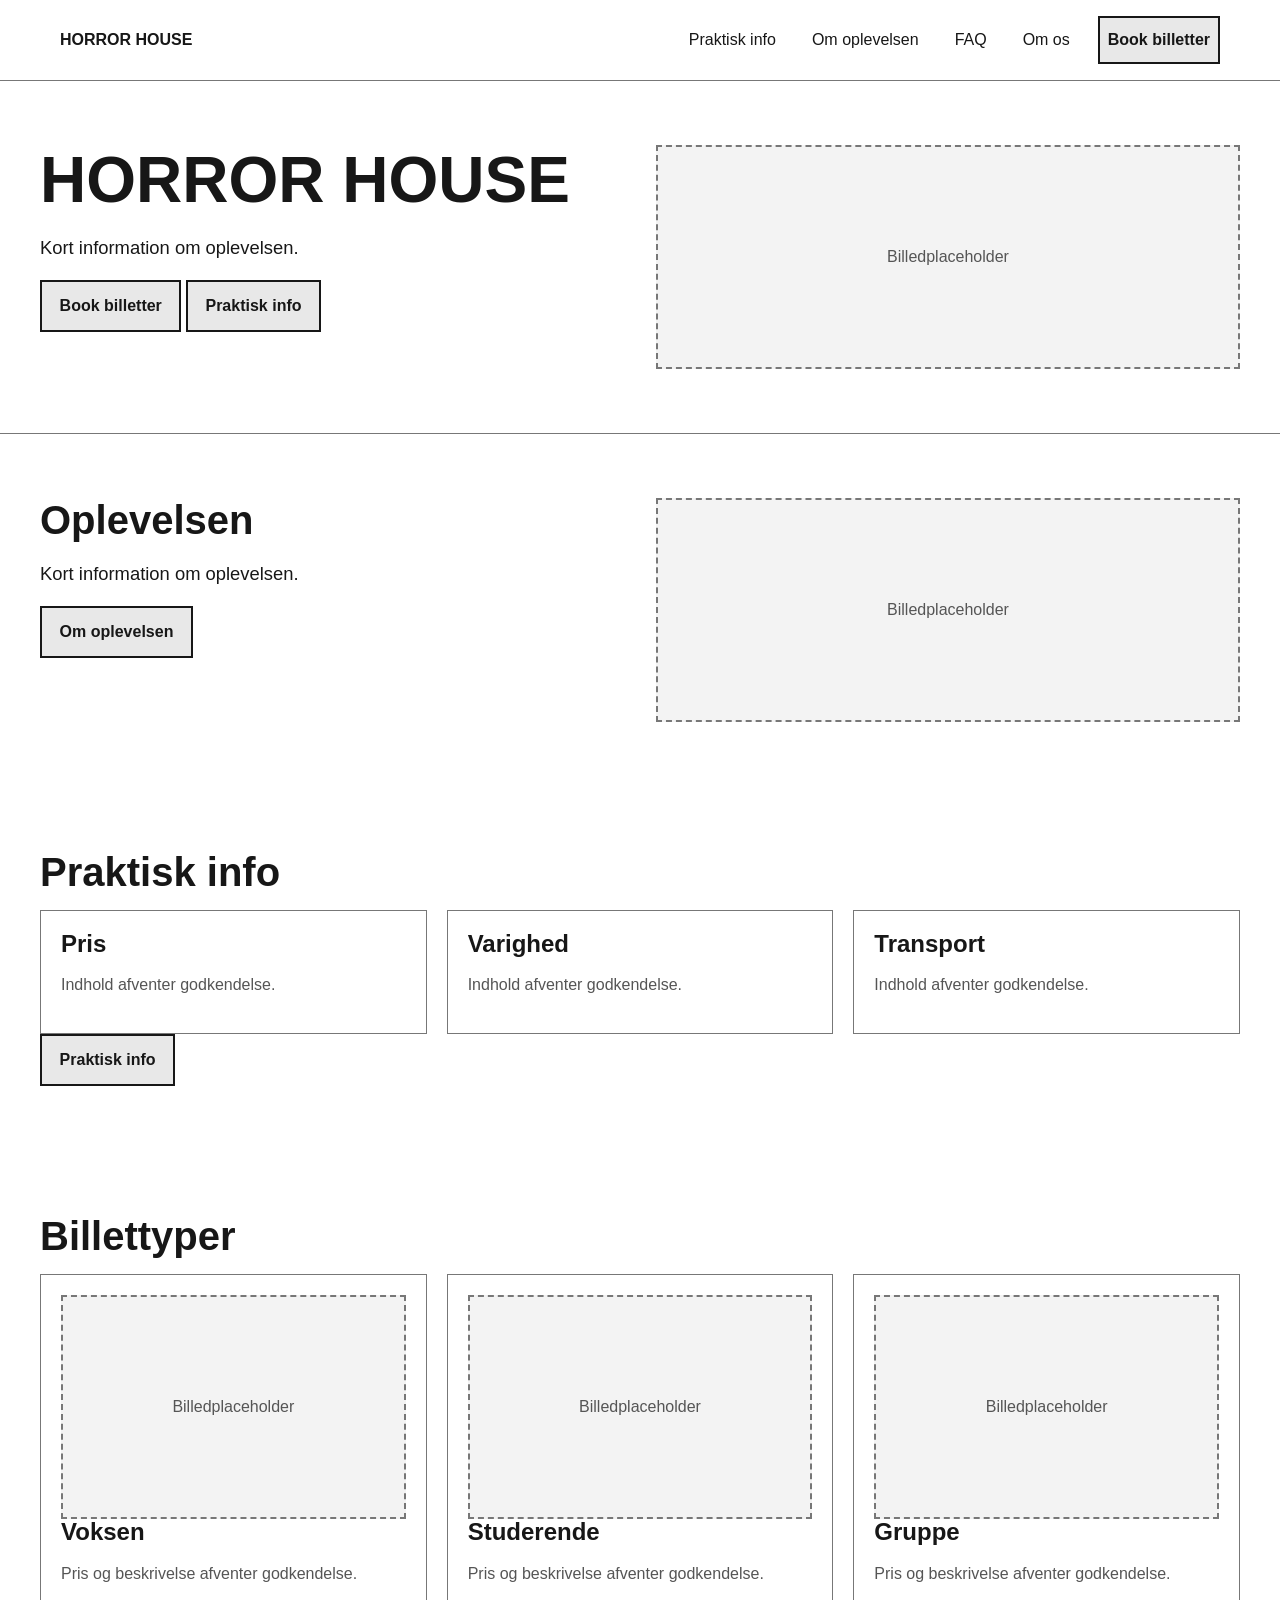
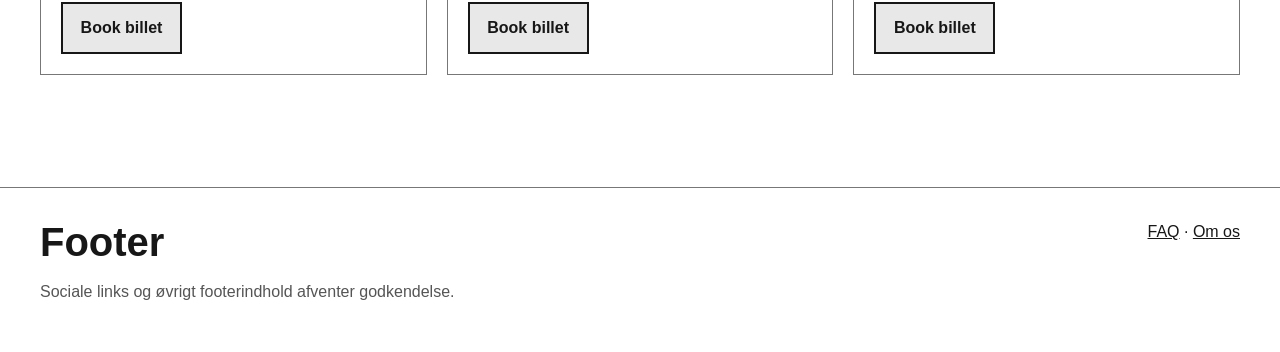
==== index.html @ f907c0ad "Implementér teknisk fundament og fase 1-rettelser" ====
<!DOCTYPE html>
<html lang="da">
<head><meta charset="utf-8"><meta name="viewport" content="width=device-width, initial-scale=1"><meta name="description" content="Horror House – få et overblik over oplevelsen, praktisk information og billetter."><title>Horror House – Landingpage</title><link rel="stylesheet" href="css/styles.css"><script src="js/main.js" defer></script></head>
<body>
<a class="skip-link" href="#main-content">Gå til indhold</a>
<header class="site-header"><div class="header-inner"><a class="brand" href="index.html" aria-label="Horror House – forsiden">HORROR HOUSE</a><button class="menu-toggle" type="button" data-menu-toggle aria-controls="site-navigation" aria-expanded="false" aria-label="Åbn navigation">Menu</button><nav class="site-nav" id="site-navigation" aria-label="Hovednavigation"><ul><li><a href="practical-information.html">Praktisk info</a></li><li><a href="experience.html">Om oplevelsen</a></li><li><a href="faq.html">FAQ</a></li><li><a href="about-us.html">Om os</a></li><li><a class="button" href="booking.html">Book billetter</a></li></ul></nav></div></header>
<main id="main-content"><section class="hero"><div class="container hero-grid"><div><h1>HORROR HOUSE</h1><p class="lede">Kort information om oplevelsen.</p><a class="button" href="booking.html">Book billetter</a> <a class="button" href="practical-information.html">Praktisk info</a></div><div class="placeholder">Billedplaceholder</div></div></section><section class="section"><div class="container two-column"><div><h2>Oplevelsen</h2><p class="lede">Kort information om oplevelsen.</p><a class="button" href="experience.html">Om oplevelsen</a></div><div class="placeholder">Billedplaceholder</div></div></section><section class="section"><div class="container"><h2>Praktisk info</h2><div class="cards"><article class="card"><h3>Pris</h3><p class="muted">Indhold afventer godkendelse.</p></article><article class="card"><h3>Varighed</h3><p class="muted">Indhold afventer godkendelse.</p></article><article class="card"><h3>Transport</h3><p class="muted">Indhold afventer godkendelse.</p></article></div><a class="button" href="practical-information.html">Praktisk info</a></div></section><section class="section"><div class="container"><h2>Billettyper</h2><div class="cards"><article class="card"><div class="placeholder">Billedplaceholder</div><h3>Voksen</h3><p class="muted">Pris og beskrivelse afventer godkendelse.</p><a class="button" href="booking.html">Book billet</a></article><article class="card"><div class="placeholder">Billedplaceholder</div><h3>Studerende</h3><p class="muted">Pris og beskrivelse afventer godkendelse.</p><a class="button" href="booking.html">Book billet</a></article><article class="card"><div class="placeholder">Billedplaceholder</div><h3>Gruppe</h3><p class="muted">Pris og beskrivelse afventer godkendelse.</p><a class="button" href="booking.html">Book billet</a></article></div></div></section></main>
<footer class="site-footer"><div class="container footer-inner"><div><h2>Footer</h2><p class="muted">Sociale links og øvrigt footerindhold afventer godkendelse.</p></div><nav aria-label="Footer navigation"><a href="faq.html">FAQ</a> · <a href="about-us.html">Om os</a></nav></div></footer>
</body></html>
---- css/styles.css ----
:root {
  color-scheme: light;
  --surface: #ffffff;
  --surface-muted: #f3f3f3;
  --surface-accent: #e8e8e8;
  --text: #171717;
  --text-muted: #555555;
  --border: #777777;
  --focus: #000000;
  --max-width: 1200px;
  font-family: Arial, Helvetica, sans-serif;
  line-height: 1.5;
}

* { box-sizing: border-box; }
html { scroll-behavior: smooth; }
body { margin: 0; background: var(--surface); color: var(--text); }
a { color: inherit; }
img { max-width: 100%; display: block; }

.skip-link { position: absolute; left: 1rem; top: -5rem; z-index: 10; padding: .75rem 1rem; background: var(--text); color: #fff; }
.skip-link:focus { top: 1rem; }

:focus-visible { outline: 3px solid var(--focus); outline-offset: 3px; }

.site-header { border-bottom: 1px solid var(--border); background: var(--surface); }
.header-inner { display: flex; align-items: center; justify-content: space-between; gap: 1rem; max-width: var(--max-width); min-height: 5rem; margin: 0 auto; padding: .75rem 1.25rem; }
.brand { font-weight: 700; text-decoration: none; }
.menu-toggle { display: none; border: 2px solid var(--text); background: var(--surface); padding: .65rem .8rem; font: inherit; cursor: pointer; }
.site-nav ul { display: flex; align-items: center; gap: 1.25rem; margin: 0; padding: 0; list-style: none; }
.site-nav a { display: inline-block; padding: .65rem .5rem; text-decoration: none; }
.site-nav a[aria-current="page"] { font-weight: 700; text-decoration: underline; text-decoration-thickness: .15em; text-underline-offset: .2em; }
.button, button { display: inline-block; border: 2px solid var(--text); background: var(--surface-accent); color: var(--text); padding: .75rem 1.1rem; font: inherit; font-weight: 700; text-decoration: none; cursor: pointer; }
.button:hover, button:hover { background: var(--text); color: #fff; }

main { min-height: 60vh; }
.container { width: min(100% - 2.5rem, var(--max-width)); margin: 0 auto; }
.hero, .section { padding: 4rem 0; }
.hero { border-bottom: 1px solid var(--border); }
.hero-grid, .two-column { display: grid; grid-template-columns: repeat(2, minmax(0, 1fr)); gap: 2rem; align-items: start; }
h1, h2, h3 { line-height: 1.1; }
h1 { margin: 0 0 1rem; font-size: clamp(2.25rem, 6vw, 4rem); }
h2 { margin: 0 0 1rem; font-size: clamp(1.75rem, 4vw, 2.5rem); }
h3 { margin-top: 0; font-size: 1.5rem; }
.lede { max-width: 40rem; font-size: 1.15rem; }
.placeholder { min-height: 14rem; display: grid; place-items: center; border: 2px dashed var(--border); background: var(--surface-muted); color: var(--text-muted); text-align: center; padding: 1rem; }
.cards { display: grid; grid-template-columns: repeat(3, minmax(0, 1fr)); gap: 1.25rem; }
.card { border: 1px solid var(--border); padding: 1.25rem; }
.card h3 { margin-bottom: .5rem; }
.muted { color: var(--text-muted); }
.faq-list { display: grid; gap: .75rem; }
.faq-list details { border: 1px solid var(--border); padding: 1rem; }
.faq-list summary { cursor: pointer; font-weight: 700; }
.steps { display: grid; grid-template-columns: repeat(5, 1fr); gap: .75rem; margin: 0 0 2rem; padding: 0; list-style: none; }
.steps li { border: 1px solid var(--border); padding: .75rem; }
.steps .current { font-weight: 700; background: var(--surface-muted); }
.booking-grid { display: grid; grid-template-columns: minmax(16rem, 1fr) minmax(0, 2fr); gap: 2rem; }
.time-grid { display: grid; grid-template-columns: repeat(3, minmax(8rem, 1fr)); gap: .75rem; }
.form-note { border-left: .35rem solid var(--text); padding: .75rem 1rem; background: var(--surface-muted); }
.site-footer { margin-top: 3rem; border-top: 1px solid var(--border); padding: 2rem 0; }
.footer-inner { display: flex; justify-content: space-between; gap: 1rem; }

@media (max-width: 760px) {
  .menu-toggle { display: inline-block; }
  .site-nav { display: none; width: 100%; }
  .site-nav.is-open { display: block; }
  .header-inner { flex-wrap: wrap; }
  .site-nav ul { display: grid; gap: .25rem; padding-bottom: .75rem; }
  .site-nav a, .site-nav .button { width: 100%; }
  .hero-grid, .two-column, .booking-grid { grid-template-columns: 1fr; }
  .cards { grid-template-columns: 1fr; }
  .steps { grid-template-columns: 1fr; }
  .time-grid { grid-template-columns: repeat(2, minmax(8rem, 1fr)); }
  .footer-inner { flex-direction: column; }
}

@media (prefers-reduced-motion: reduce) { html { scroll-behavior: auto; } }
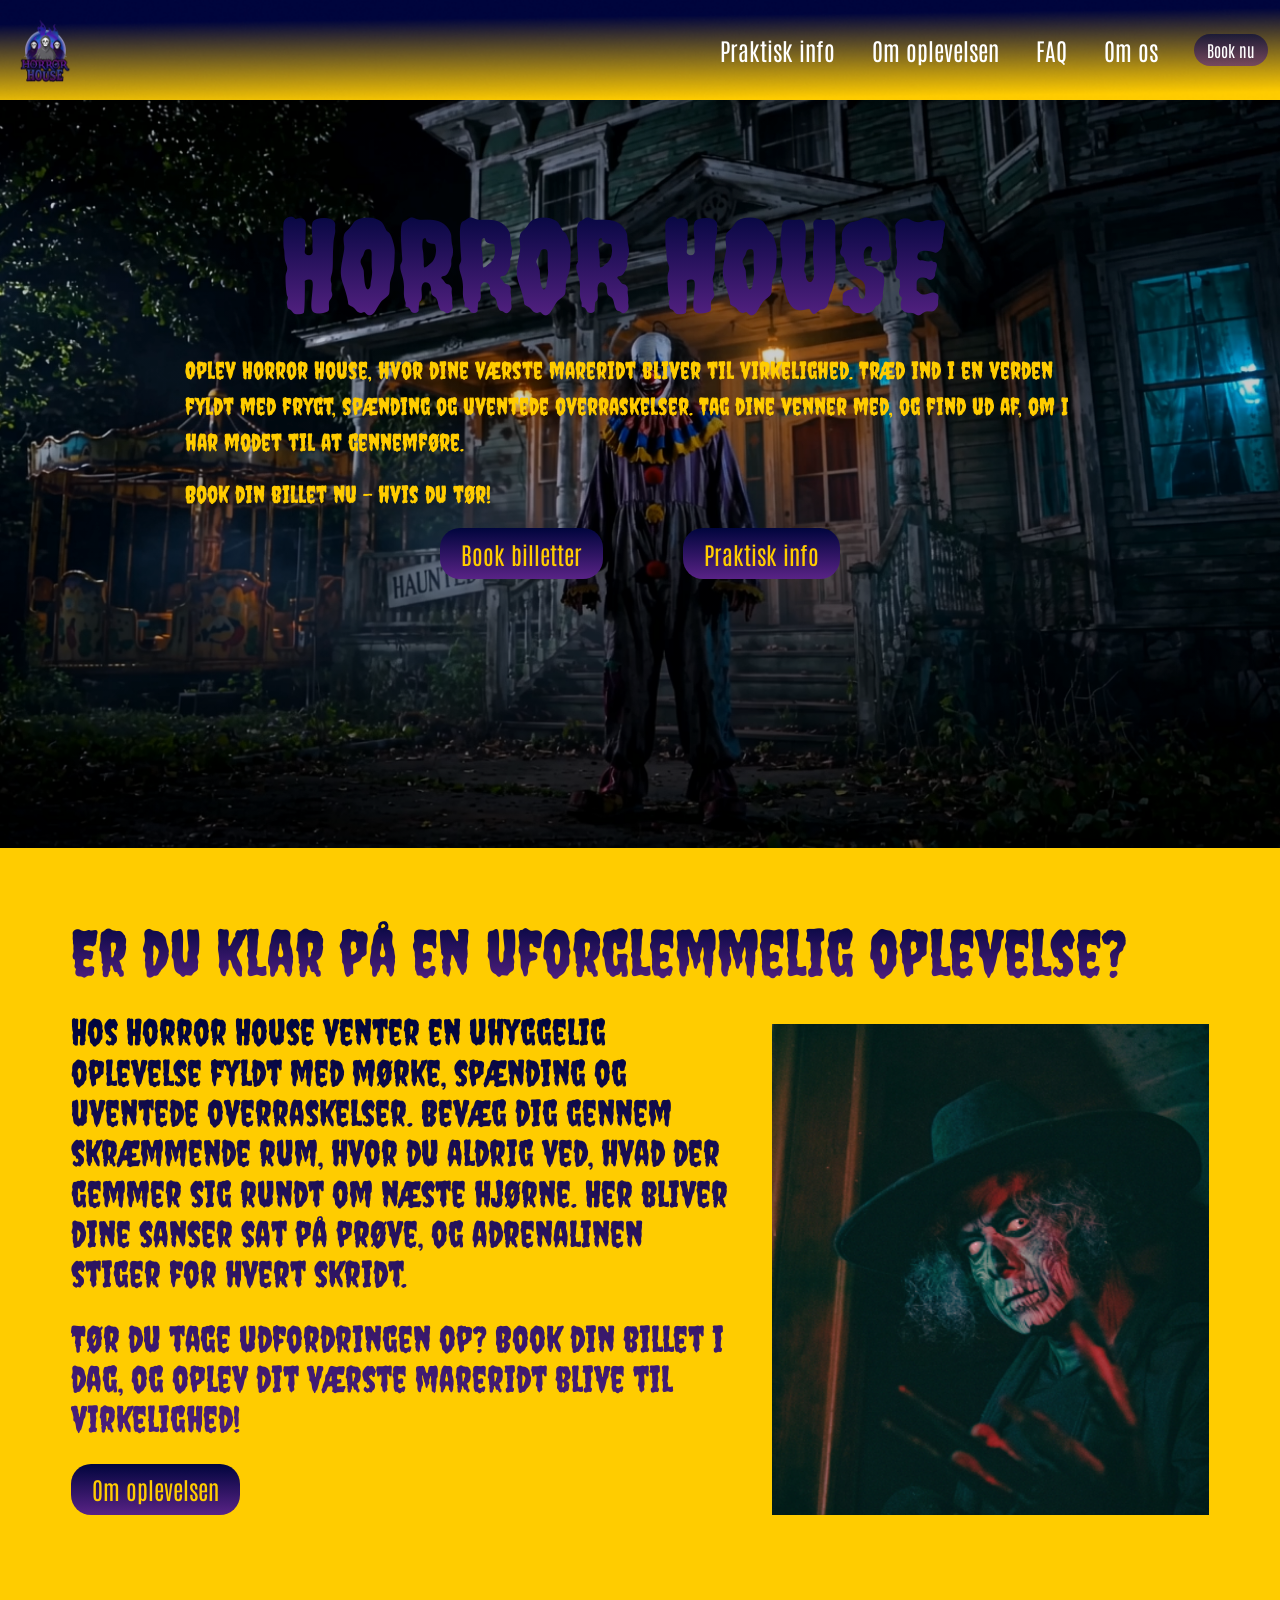
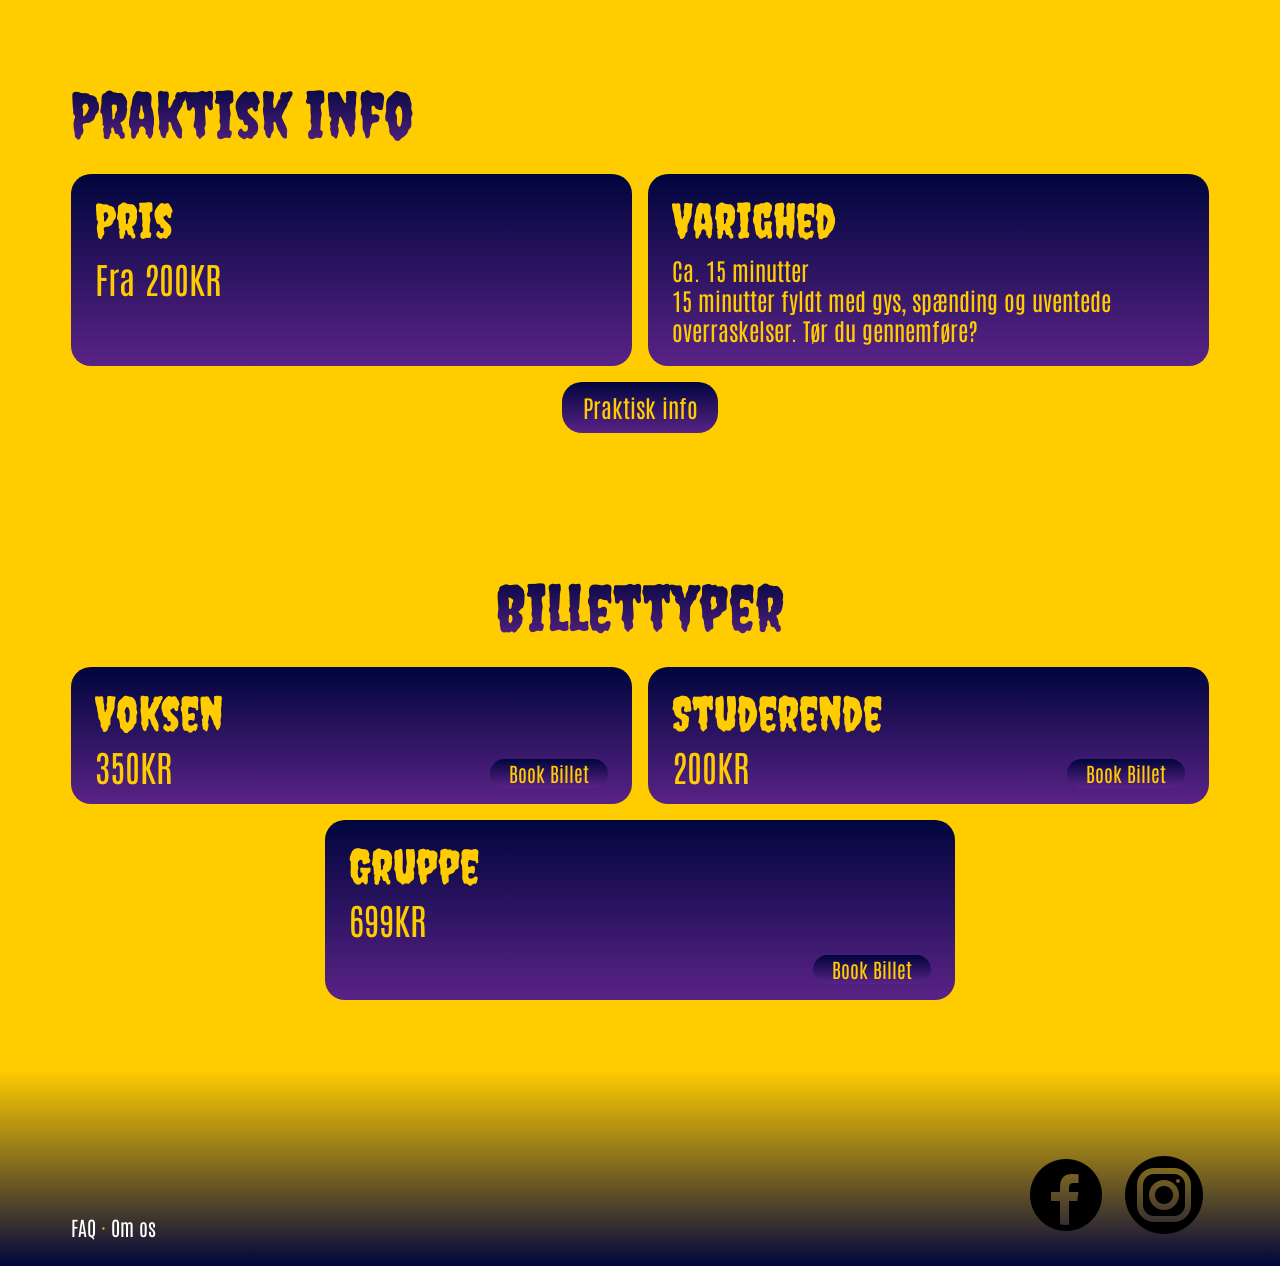
==== commit 775374e5: "WIP: implementer fase 2 før korrektionsrunde" ====
--- a/index.html
+++ b/index.html
@@ -1,9 +1,10 @@
 <!DOCTYPE html>
-<html lang="da">
-<head><meta charset="utf-8"><meta name="viewport" content="width=device-width, initial-scale=1"><meta name="description" content="Horror House – få et overblik over oplevelsen, praktisk information og billetter."><title>Horror House – Landingpage</title><link rel="stylesheet" href="css/styles.css"><script src="js/main.js" defer></script></head>
-<body>
+<html lang="da"><head><meta charset="utf-8"><meta name="viewport" content="width=device-width, initial-scale=1"><meta name="description" content="Horror House – få et overblik over oplevelsen, praktisk information og billetter."><title>Horror House – Landingpage</title><link rel="stylesheet" href="css/styles.css"><script src="js/main.js" defer></script></head><body>
 <a class="skip-link" href="#main-content">Gå til indhold</a>
-<header class="site-header"><div class="header-inner"><a class="brand" href="index.html" aria-label="Horror House – forsiden">HORROR HOUSE</a><button class="menu-toggle" type="button" data-menu-toggle aria-controls="site-navigation" aria-expanded="false" aria-label="Åbn navigation">Menu</button><nav class="site-nav" id="site-navigation" aria-label="Hovednavigation"><ul><li><a href="practical-information.html">Praktisk info</a></li><li><a href="experience.html">Om oplevelsen</a></li><li><a href="faq.html">FAQ</a></li><li><a href="about-us.html">Om os</a></li><li><a class="button" href="booking.html">Book billetter</a></li></ul></nav></div></header>
-<main id="main-content"><section class="hero"><div class="container hero-grid"><div><h1>HORROR HOUSE</h1><p class="lede">Kort information om oplevelsen.</p><a class="button" href="booking.html">Book billetter</a> <a class="button" href="practical-information.html">Praktisk info</a></div><div class="placeholder">Billedplaceholder</div></div></section><section class="section"><div class="container two-column"><div><h2>Oplevelsen</h2><p class="lede">Kort information om oplevelsen.</p><a class="button" href="experience.html">Om oplevelsen</a></div><div class="placeholder">Billedplaceholder</div></div></section><section class="section"><div class="container"><h2>Praktisk info</h2><div class="cards"><article class="card"><h3>Pris</h3><p class="muted">Indhold afventer godkendelse.</p></article><article class="card"><h3>Varighed</h3><p class="muted">Indhold afventer godkendelse.</p></article><article class="card"><h3>Transport</h3><p class="muted">Indhold afventer godkendelse.</p></article></div><a class="button" href="practical-information.html">Praktisk info</a></div></section><section class="section"><div class="container"><h2>Billettyper</h2><div class="cards"><article class="card"><div class="placeholder">Billedplaceholder</div><h3>Voksen</h3><p class="muted">Pris og beskrivelse afventer godkendelse.</p><a class="button" href="booking.html">Book billet</a></article><article class="card"><div class="placeholder">Billedplaceholder</div><h3>Studerende</h3><p class="muted">Pris og beskrivelse afventer godkendelse.</p><a class="button" href="booking.html">Book billet</a></article><article class="card"><div class="placeholder">Billedplaceholder</div><h3>Gruppe</h3><p class="muted">Pris og beskrivelse afventer godkendelse.</p><a class="button" href="booking.html">Book billet</a></article></div></div></section></main>
-<footer class="site-footer"><div class="container footer-inner"><div><h2>Footer</h2><p class="muted">Sociale links og øvrigt footerindhold afventer godkendelse.</p></div><nav aria-label="Footer navigation"><a href="faq.html">FAQ</a> · <a href="about-us.html">Om os</a></nav></div></footer>
-</body></html>
+<header class="site-header"><div class="header-inner"><a class="brand" href="index.html" aria-label="Horror House – forsiden"><img src="assets/figma/logo.png" alt="" width="66" height="65"><span class="sr-only">Horror House – forsiden</span></a><button class="menu-toggle" type="button" data-menu-toggle aria-controls="site-navigation" aria-expanded="false" aria-label="Åbn navigation">Menu</button><nav class="site-nav" id="site-navigation" aria-label="Hovednavigation"><ul><li><a href="practical-information.html">Praktisk info</a></li><li><a href="experience.html">Om oplevelsen</a></li><li><a href="faq.html">FAQ</a></li><li><a href="about-us.html">Om os</a></li><li><a class="header-book" href="booking.html">Book nu</a></li></ul></nav></div></header>
+<main id="main-content">
+<section class="hero" aria-labelledby="hero-title"><div class="hero-content container"><h1 id="hero-title">HORROR HOUSE</h1><div class="hero-copy"><p>Oplev Horror House, hvor dine værste mareridt bliver til virkelighed. Træd ind i en verden fyldt med frygt, spænding og uventede overraskelser. Tag dine venner med, og find ud af, om I har modet til at gennemføre.</p><p>Book din billet nu – hvis du tør!</p></div><div class="hero-actions"><a class="button" href="booking.html">Book billetter</a><a class="button" href="practical-information.html">Praktisk info</a></div></div></section>
+<section class="experience section container" aria-labelledby="experience-title"><h2 id="experience-title">Er du klar på en uforglemmelig oplevelse?</h2><div class="experience-grid"><div class="experience-copy"><p>Hos Horror House venter en uhyggelig oplevelse fyldt med mørke, spænding og uventede overraskelser. Bevæg dig gennem skræmmende rum, hvor du aldrig ved, hvad der gemmer sig rundt om næste hjørne. Her bliver dine sanser sat på prøve, og adrenalinen stiger for hvert skridt.</p><p>Tør du tage udfordringen op? Book din billet i dag, og oplev dit værste mareridt blive til virkelighed!</p><a class="button" href="experience.html">Om oplevelsen</a></div><img class="experience-image" src="assets/figma/raw_image_9.jpeg" alt="Uhyggelig figur i et mørkt rum"></div></section>
+<section class="practical section container" aria-labelledby="practical-title"><h2 id="practical-title">Praktisk info</h2><div class="info-grid"><article class="info-card"><h3>Pris</h3><p>Fra 200KR</p></article><article class="info-card"><h3>Varighed</h3><p class="small-copy">Ca. 15 minutter<br>15 minutter fyldt med gys, spænding og uventede overraskelser. Tør du gennemføre?</p></article></div><a class="button centered-button" href="practical-information.html">Praktisk info</a></section>
+<section class="tickets section container" aria-labelledby="tickets-title"><h2 id="tickets-title">Billettyper</h2><div class="ticket-grid"><article class="ticket-card"><h3>Voksen</h3><p>350KR</p><a class="card-button" href="booking.html">Book Billet</a></article><article class="ticket-card"><h3>Studerende</h3><p>200KR</p><a class="card-button" href="booking.html">Book Billet</a></article><article class="ticket-card ticket-card-group"><h3>Gruppe</h3><p>699KR</p><a class="card-button" href="booking.html">Book Billet</a></article></div></section>
+</main><footer class="site-footer"><div class="container footer-inner"><nav aria-label="Footer navigation"><a href="faq.html">FAQ</a> · <a href="about-us.html">Om os</a></nav><div class="social-icons"><a href="#" aria-label="Horror House på Facebook"><img src="assets/figma/raw_image_4.png" alt="" width="90" height="90"></a><a href="#" aria-label="Horror House på Instagram"><img src="assets/figma/raw_image_8.png" alt="" width="90" height="90"></a></div></div></footer></body></html>
--- a/css/styles.css
+++ b/css/styles.css
@@ -1,77 +1,24 @@
-:root {
-  color-scheme: light;
-  --surface: #ffffff;
-  --surface-muted: #f3f3f3;
-  --surface-accent: #e8e8e8;
-  --text: #171717;
-  --text-muted: #555555;
-  --border: #777777;
-  --focus: #000000;
-  --max-width: 1200px;
-  font-family: Arial, Helvetica, sans-serif;
-  line-height: 1.5;
-}
+@import url('https://fonts.googleapis.com/css2?family=Antonio:wght@400;600;700&family=Creepster&family=Inter:wght@400;600;700&display=swap');
+:root{--yellow:#ffcc00;--navy:#00053d;--purple:#592386;--white:#fff;--max-width:1138px;--gradient:linear-gradient(180deg,#00053d,#592386);font-family:'Antonio',Arial,sans-serif;line-height:1.25}*{box-sizing:border-box}html{scroll-behavior:smooth}body{margin:0;background:var(--yellow);color:var(--yellow)}img{max-width:100%;display:block}.container{width:min(calc(100% - 4rem),var(--max-width));margin-inline:auto}.sr-only{position:absolute;width:1px;height:1px;padding:0;margin:-1px;overflow:hidden;clip:rect(0,0,0,0);white-space:nowrap;border:0}.skip-link{position:absolute;left:1rem;top:-5rem;z-index:10;padding:.75rem 1rem;background:var(--navy);color:var(--white)}.skip-link:focus{top:1rem}:focus-visible{outline:3px solid var(--white);outline-offset:3px}.site-header{height:100px;background:var(--navy) url('../assets/figma/header.png') center/cover;color:var(--white)}.header-inner{height:100%;max-width:1280px;margin:auto;padding:17px 12px;display:flex;align-items:center;justify-content:space-between}.brand img{width:66px;height:65px;object-fit:contain}.site-nav ul{display:flex;align-items:center;gap:2.3rem;list-style:none;margin:0;padding:0}.site-nav a{color:var(--white);font-size:24px;text-decoration:none}.header-book{background:linear-gradient(180deg,#00053da3,#592386a3);border-radius:20px;padding:.35rem .8rem;font-size:16px!important}.menu-toggle{display:none}.hero{min-height:748px;background:linear-gradient(#00000020,#00000055),url('../assets/figma/raw_image_7.png') center/cover;color:var(--yellow)}.hero-content{padding-top:105px}.hero h1,h2,h3{font-family:Creepster,Georgia,serif;font-weight:400}.hero h1{margin:0 auto 1.6rem;max-width:720px;font-size:clamp(4rem,10vw,8rem);line-height:.95;background:linear-gradient(#00053d,#592386);-webkit-background-clip:text;background-clip:text;color:transparent}.hero-copy{max-width:911px;margin:auto;font-family:Creepster,Georgia,serif;font-size:24px;line-height:1.5}.hero-copy p{margin:0 0 1rem}.hero-actions{display:flex;justify-content:center;gap:5rem;margin-top:1rem}.button,.card-button{display:inline-block;border:0;border-radius:20px;background:var(--gradient);color:var(--yellow);padding:.85rem 1.3rem;font:400 24px/1 Antonio,Arial,sans-serif;text-decoration:none;cursor:pointer}.section{padding:70px 0}.section h2{margin:0 0 1.5rem;background:linear-gradient(#00053d,#592386);-webkit-background-clip:text;background-clip:text;color:transparent;font-size:clamp(2.4rem,5vw,4rem);line-height:1.1}.experience-grid{display:grid;grid-template-columns:1.15fr .75fr;gap:2rem;align-items:end}.experience-copy{font:36px/1.12 Creepster,Georgia,serif;background:linear-gradient(#00053d,#592386);-webkit-background-clip:text;background-clip:text;color:transparent}.experience-copy p{margin:0 0 1.5rem}.experience-copy .button{color:var(--yellow);font-family:Antonio,Arial,sans-serif}.experience-image{width:100%;height:491px;object-fit:cover}.practical{padding-top:95px}.info-grid{display:grid;grid-template-columns:1fr 1fr;gap:1rem}.info-card,.ticket-card{background:var(--gradient);border-radius:20px;padding:1rem 1.5rem;min-height:180px}.info-card h3,.ticket-card h3{margin:0;color:var(--yellow);font-size:48px}.info-card p,.ticket-card p{margin:.3rem 0;color:var(--yellow);font-size:36px}.small-copy{font-size:24px!important;line-height:1.25}.centered-button{display:block;width:max-content;margin:1rem auto 0}.tickets h2{text-align:center}.ticket-grid{display:grid;grid-template-columns:1fr 1fr;gap:1rem}.ticket-card{min-height:128px;position:relative}.ticket-card h3{font-size:48px}.ticket-card p{margin:0;font-size:36px}.card-button{position:absolute;right:1.5rem;bottom:1rem;padding:.3rem 1.2rem;font-size:20px}.ticket-card-group{grid-column:1/-1;width:min(630px,100%);justify-self:center;min-height:180px}.site-footer{margin-top:0;min-height:196px;background:linear-gradient(180deg,var(--yellow),var(--navy));padding:5rem 0 1rem}.footer-inner{display:flex;align-items:flex-end;justify-content:space-between}.footer-inner a{color:var(--white);text-decoration:none}.footer-inner nav{font-size:20px}.social-icons{display:flex;gap:.5rem}.social-icons img{width:90px;height:90px;object-fit:contain}
+@media(max-width:760px){.site-header{height:auto;min-height:80px}.header-inner{flex-wrap:wrap}.menu-toggle{display:block;background:transparent;border:2px solid var(--yellow);border-radius:8px;color:var(--white);padding:.5rem;font:1rem Antonio}.site-nav{display:none;width:100%}.site-nav.is-open{display:block}.site-nav ul{display:grid;gap:.5rem;padding:1rem 0}.site-nav a{font-size:20px}.hero{min-height:620px}.hero-content{padding-top:75px}.hero h1{font-size:clamp(3.5rem,16vw,6rem)}.hero-copy{font-size:18px}.hero-actions{gap:1rem;flex-wrap:wrap}.button{font-size:20px}.section{padding:48px 0}.section h2{font-size:clamp(2.2rem,9vw,3.3rem)}.experience-grid,.info-grid,.ticket-grid{grid-template-columns:1fr}.experience-copy{font-size:25px}.experience-image{height:360px}.ticket-card-group{grid-column:auto}.info-card,.ticket-card{min-height:145px}.info-card h3,.ticket-card h3{font-size:38px}.info-card p,.ticket-card p{font-size:28px}.small-copy{font-size:18px!important}.footer-inner{align-items:flex-start;flex-direction:column;gap:1rem}}
+@media(prefers-reduced-motion:reduce){html{scroll-behavior:auto}}
 
-* { box-sizing: border-box; }
-html { scroll-behavior: smooth; }
-body { margin: 0; background: var(--surface); color: var(--text); }
-a { color: inherit; }
-img { max-width: 100%; display: block; }
+/* Oplevelsen – page-specific layout */
+.experience-page{color:var(--navy)}.experience-narrow{width:min(calc(100% - 5rem),1138px);margin-inline:auto}.experience-intro{min-height:508px;padding-top:132px;background:var(--yellow)}.experience-intro h1{margin:0 0 1.5rem;text-align:center;font:400 clamp(4.5rem,10vw,8rem)/.9 Creepster,Georgia,serif;background:linear-gradient(90deg,#00053d,#592386);-webkit-background-clip:text;background-clip:text;color:transparent}.intro-copy,.what-copy{background:linear-gradient(180deg,#00053d,#592386);-webkit-background-clip:text;background-clip:text;color:transparent}.intro-copy{max-width:1060px;font:32px/30px Creepster,Georgia,serif}.intro-copy p{margin:0 0 1rem}.what-is{min-height:414px;padding:32px 0;background:#ffdd53}.what-is h2{margin:0 0 2rem;font-size:32px;background:linear-gradient(180deg,#00053d,#592386);-webkit-background-clip:text;background-clip:text;color:transparent}.what-copy{max-width:955px;font:24px/30px Antonio,Arial,sans-serif}.what-copy p{margin:0 0 .45rem}.mood{min-height:665px;padding:100px 0 60px;background:var(--yellow)}.mood h2{margin:0 0 2rem;font-size:64px;line-height:1.05;background:linear-gradient(180deg,#00053d,#592386);-webkit-background-clip:text;background-clip:text;color:transparent}.mood h2 span{display:block;margin-top:.5rem}.mood-grid{display:grid;grid-template-columns:1fr 1fr;gap:1rem}.mood-grid img{width:100%;height:381px;object-fit:cover;object-position:center}.experience-cta{min-height:752px;padding:105px 0 0;text-align:center;background:var(--yellow)}.experience-cta h2{margin:0 0 3.5rem;font-size:clamp(4rem,8vw,6rem);line-height:1.05;background:linear-gradient(90deg,#00053d,#592386);-webkit-background-clip:text;background-clip:text;color:transparent}.experience-cta .button{min-width:414px;background:linear-gradient(90deg,#00053d,#592386);font-size:36px}.experience-page .site-footer{min-height:196px}
+@media(max-width:760px){.experience-narrow{width:min(calc(100% - 2rem),600px)}.experience-intro{min-height:auto;padding:82px 0 55px}.experience-intro h1{font-size:clamp(3.8rem,16vw,6rem)}.intro-copy{font-size:22px;line-height:24px}.what-is{min-height:auto;padding:34px 0 48px}.what-is h2{font-size:28px}.what-copy{font-size:19px;line-height:24px}.mood{min-height:auto;padding:55px 0 35px}.mood h2{font-size:clamp(2.8rem,11vw,4rem)}.mood-grid{grid-template-columns:1fr}.mood-grid img{height:300px}.experience-cta{min-height:480px;padding:55px 0}.experience-cta h2{font-size:clamp(3rem,12vw,5rem);margin-bottom:2.5rem}.experience-cta .button{min-width:0;font-size:24px}}
+.mood-grid img:first-child{object-position:50% 16.16%}.mood-grid img:last-child{object-position:50% 33.43%}
 
-.skip-link { position: absolute; left: 1rem; top: -5rem; z-index: 10; padding: .75rem 1rem; background: var(--text); color: #fff; }
-.skip-link:focus { top: 1rem; }
+/* Praktisk info – page-specific layout */
+.practical-page{background:#ffdd53;color:var(--navy)}.practical-narrow{width:min(calc(100% - 5rem),1064px);margin-inline:auto}.practical-intro{min-height:470px;padding:88px 0 45px;background:var(--yellow)}.practical-intro h1{margin:0 0 2rem;text-align:center;font:400 clamp(4.5rem,10vw,8rem)/.9 Creepster,Georgia,serif;background:linear-gradient(90deg,#00053d,#592386);-webkit-background-clip:text;background-clip:text;color:transparent}.practical-intro-copy{max-width:843px;margin-inline:auto;font:36px/40px Creepster,Georgia,serif;background:linear-gradient(180deg,#00053d,#592386);-webkit-background-clip:text;background-clip:text;color:transparent}.practical-intro-copy p{margin:0 0 1rem}.dates-address{min-height:791px;padding:36px 0;background:#ffdd53}.dates-list{width:630px;max-width:100%}.dates-list p{margin:0;padding:.55rem .8rem;background:var(--gradient);color:var(--yellow);font:600 40px/1.1 Antonio,Arial,sans-serif}.demo-note{margin:.5rem 0;color:#3f3550;font:16px/1.3 Inter,Arial,sans-serif}.map-address{display:grid;grid-template-columns:522px 1fr;gap:8rem;align-items:center;margin-top:28px}.map-wrap{width:522px;height:449px;overflow:hidden}.map-wrap img{width:100%;height:100%;object-fit:cover}.address-copy>p{margin:0 0 .5rem;font:48px/1.05 'Antonio',Arial,sans-serif;background:linear-gradient(180deg,#00053d,#592386);-webkit-background-clip:text;background-clip:text;color:transparent}.address-copy .button{margin-top:1rem;background:linear-gradient(90deg,#00053d,#592386);font-size:36px}.practical-tickets{min-height:491px;padding:32px 0;background:var(--yellow)}.practical-tickets h2,.good-to-know h2{margin:0 0 1.5rem;text-align:center;font:400 clamp(3.8rem,8vw,6rem)/1 Creepster,Georgia,serif;background:linear-gradient(90deg,#00053d,#592386);-webkit-background-clip:text;background-clip:text;color:transparent}.practical-ticket-grid{display:grid;grid-template-columns:repeat(2,1fr);gap:28px 64px}.practical-ticket-grid article{height:106px;padding:1rem 2rem;position:relative;border-radius:28px;background:linear-gradient(90deg,#00053d,#592386);color:var(--yellow)}.practical-ticket-grid article:last-child{grid-column:1/-1;width:413px;justify-self:center}.practical-ticket-grid h3{margin:0;font:36px/1.1 Antonio,Arial,sans-serif}.practical-ticket-grid a{position:absolute;bottom:10px;left:50%;transform:translateX(-50%);width:196px;border-radius:48px;background:#592386;color:var(--yellow);text-align:center;font:24px/34px Antonio,Arial,sans-serif;text-decoration:none}.good-to-know{min-height:563px;padding:36px 0 70px;background:#ffdd53}.good-to-know h2{text-align:left;font-size:48px}.details-list{display:grid;gap:29px}.details-list details{border-radius:0;background:linear-gradient(90deg,#00053d,#592386);color:var(--yellow);overflow:hidden}.details-list summary{padding:1rem;text-align:center;cursor:pointer;list-style:none;font:48px/1 Antonio,Arial,sans-serif}.details-list summary::-webkit-details-marker{display:none}.details-list summary::after{content:'+';float:right}.details-list details[open] summary::after{content:'−'}.details-list details p{margin:0;padding:0 2rem 1.25rem;color:#e0e0e8;font:19px/1.4 Inter,Arial,sans-serif}.practical-page .site-footer{min-height:196px}
+@media(max-width:760px){.practical-narrow{width:min(calc(100% - 2rem),600px)}.practical-intro{min-height:auto;padding:70px 0 45px}.practical-intro h1{font-size:clamp(3.8rem,15vw,6rem)}.practical-intro-copy{font-size:23px;line-height:26px}.dates-address{min-height:auto;padding:32px 0 55px}.dates-list p{font-size:25px}.map-address{grid-template-columns:1fr;gap:1.5rem;margin-top:28px}.map-wrap{width:100%;height:auto;aspect-ratio:522/449}.address-copy>p{font-size:36px}.address-copy .button{font-size:24px}.practical-tickets{min-height:auto;padding:45px 0}.practical-ticket-grid{grid-template-columns:1fr;gap:14px}.practical-ticket-grid article:last-child{grid-column:auto;width:100%}.good-to-know{min-height:auto;padding:36px 0 50px}.good-to-know h2{font-size:42px}.details-list{gap:16px}.details-list summary{font-size:30px}.details-list details p{padding-inline:1rem;font-size:17px}}
+.practical-page .site-header{background-image:url('../assets/figma/practical/header.png')}
 
-:focus-visible { outline: 3px solid var(--focus); outline-offset: 3px; }
+/* Om os – page-specific layout */
+.about-page{background:var(--yellow);color:var(--navy)}.about-page .site-header{background-image:url('../assets/figma/about/header.png')}.about-narrow{width:min(calc(100% - 5rem),1064px);margin-inline:auto}.about-intro{min-height:693px;padding:42px 0 32px;background:var(--yellow)}.about-intro h1{margin:0 0 2rem;text-align:center;font:400 clamp(4rem,9vw,8rem)/1 Creepster,Georgia,serif;background:linear-gradient(180deg,#00053d,#592386);-webkit-background-clip:text;background-clip:text;color:transparent}.about-intro-grid{display:grid;grid-template-columns:388px 1fr;gap:8rem;align-items:start}.about-intro-grid>img{width:388px;height:373px;object-fit:contain}.about-intro-copy,.history-copy,.team-copy,.values-copy{background:linear-gradient(180deg,#00053d,#592386);-webkit-background-clip:text;background-clip:text;color:transparent;font-family:Creepster,Georgia,serif}.about-intro-copy{font-size:20px;line-height:1.15}.about-intro-copy p,.history-copy p,.team-copy p,.values-copy p{margin:0 0 1rem}.history{min-height:517px;padding:32px 0;background:#ffdd53}.history h2,.team h2,.values h2{margin:0 0 2rem;background:linear-gradient(180deg,#00053d,#592386);-webkit-background-clip:text;background-clip:text;color:transparent;font:400 clamp(4rem,8vw,6rem)/1 Creepster,Georgia,serif}.history-copy{max-width:955px;font-size:20px;line-height:1.15}.team{min-height:859px;padding:52px 0 48px;background:var(--yellow)}.team h2{font-size:clamp(3.4rem,7vw,5.55rem);text-align:center}.team-copy{font-size:32px;line-height:1.16}.values{min-height:550px;padding:34px 0 40px;background:#ffdd53}.values h2{text-align:center;font-size:clamp(3rem,6vw,4rem)}.values-copy{font-size:32px;line-height:1.15}.values-copy ul{margin:.25rem 0 1rem;padding-left:3rem}.about-cta{min-height:437px;padding-top:83px;text-align:center;background:var(--yellow)}.about-cta .button{min-width:414px;padding:1.2rem 2rem;border-radius:45px;background:linear-gradient(180deg,#00053d,#592386);font:400 64px/1 Creepster,Georgia,serif}.about-page .site-footer{min-height:196px}
+@media(max-width:760px){.about-narrow{width:min(calc(100% - 2rem),600px)}.about-intro{min-height:auto;padding:55px 0 45px}.about-intro h1{font-size:clamp(3.3rem,13vw,5.5rem)}.about-intro-grid{grid-template-columns:1fr;gap:1.5rem}.about-intro-grid>img{width:min(388px,100%);height:300px;margin:auto}.about-intro-copy,.history-copy{font-size:19px;line-height:1.2}.history{min-height:auto;padding:40px 0 48px}.history h2,.team h2,.values h2{font-size:clamp(3rem,11vw,4.7rem)}.team{min-height:auto;padding:48px 0}.team-copy,.values-copy{font-size:23px;line-height:1.2}.values{min-height:auto;padding:42px 0 48px}.values-copy ul{padding-left:2rem}.about-cta{min-height:300px;padding-top:60px}.about-cta .button{min-width:0;font-size:42px}}
+.faq-page{background:var(--yellow);color:var(--yellow)}.faq-page .site-header{background-image:url('../assets/figma/faq/header.svg')}.faq-narrow{width:min(calc(100% - 5rem),1064px);margin-inline:auto}.faq-intro{min-height:391px;padding:45px 0 32px;background:var(--yellow)}.faq-intro h1{margin:0 0 1.5rem;text-align:center;font:400 clamp(4.5rem,10vw,8rem)/1 Creepster,Georgia,serif;background:linear-gradient(180deg,#00053d,#592386);-webkit-background-clip:text;background-clip:text;color:transparent}.faq-intro-copy{max-width:1136px;font:20px/30px Creepster,Georgia,serif;background:linear-gradient(180deg,#00053d,#592386);-webkit-background-clip:text;background-clip:text;color:transparent}.faq-intro-copy p{margin:0 0 .2rem}.faq-questions{padding:55px 0 85px;background:var(--yellow)}.faq-items{display:grid;gap:30px}.faq-items details{background:linear-gradient(180deg,#00053d,#592386);color:var(--yellow);overflow:hidden}.faq-items summary{padding:.55rem .9rem;cursor:pointer;list-style:none;font:600 40px/1.3 Antonio,Arial,sans-serif}.faq-items summary::-webkit-details-marker{display:none}.faq-items summary::after{content:'+';float:right}.faq-items details[open] summary::after{content:'−'}.faq-items details p{margin:0;padding:1rem 1.25rem 1.25rem;color:#e0e0e5;font:19px/1.45 Inter,Arial,sans-serif}.faq-contact{min-height:722px;padding:82px 0 55px;background:rgba(0,5,61,.12);text-align:center}.faq-contact h2{margin:0 auto 2rem;max-width:763px;color:var(--white);font:600 48px/1.1 Antonio,Arial,sans-serif}.contact-card{width:min(630px,100%);margin:auto;padding:26px 2rem 30px;border-radius:20px;background:linear-gradient(180deg,#00053d,#592386)}.contact-card h3{margin:0 0 1rem;color:var(--yellow);font:600 64px/1 Antonio,Arial,sans-serif}.contact-card p{margin:.3rem 0;color:var(--white);font:600 32px/50px Antonio,Arial,sans-serif}.contact-card .button{margin-top:1rem;font-size:24px}.faq-demo-note{font-size:15px!important;line-height:1.3!important;color:#e0e0e5!important}.faq-page .site-footer{min-height:196px}
+@media(max-width:760px){.faq-narrow{width:min(calc(100% - 2rem),600px)}.faq-intro{min-height:auto;padding:55px 0 36px}.faq-intro h1{font-size:clamp(4rem,16vw,6rem)}.faq-intro-copy{font-size:18px;line-height:23px}.faq-questions{padding:36px 0 50px}.faq-items{gap:16px}.faq-items summary{font-size:26px;line-height:1.25}.faq-items details p{font-size:17px}.faq-contact{min-height:500px;padding:52px 0}.faq-contact h2{font-size:32px}.contact-card h3{font-size:44px}.contact-card p{font-size:23px;line-height:34px}}
 
-.site-header { border-bottom: 1px solid var(--border); background: var(--surface); }
-.header-inner { display: flex; align-items: center; justify-content: space-between; gap: 1rem; max-width: var(--max-width); min-height: 5rem; margin: 0 auto; padding: .75rem 1.25rem; }
-.brand { font-weight: 700; text-decoration: none; }
-.menu-toggle { display: none; border: 2px solid var(--text); background: var(--surface); padding: .65rem .8rem; font: inherit; cursor: pointer; }
-.site-nav ul { display: flex; align-items: center; gap: 1.25rem; margin: 0; padding: 0; list-style: none; }
-.site-nav a { display: inline-block; padding: .65rem .5rem; text-decoration: none; }
-.site-nav a[aria-current="page"] { font-weight: 700; text-decoration: underline; text-decoration-thickness: .15em; text-underline-offset: .2em; }
-.button, button { display: inline-block; border: 2px solid var(--text); background: var(--surface-accent); color: var(--text); padding: .75rem 1.1rem; font: inherit; font-weight: 700; text-decoration: none; cursor: pointer; }
-.button:hover, button:hover { background: var(--text); color: #fff; }
-
-main { min-height: 60vh; }
-.container { width: min(100% - 2.5rem, var(--max-width)); margin: 0 auto; }
-.hero, .section { padding: 4rem 0; }
-.hero { border-bottom: 1px solid var(--border); }
-.hero-grid, .two-column { display: grid; grid-template-columns: repeat(2, minmax(0, 1fr)); gap: 2rem; align-items: start; }
-h1, h2, h3 { line-height: 1.1; }
-h1 { margin: 0 0 1rem; font-size: clamp(2.25rem, 6vw, 4rem); }
-h2 { margin: 0 0 1rem; font-size: clamp(1.75rem, 4vw, 2.5rem); }
-h3 { margin-top: 0; font-size: 1.5rem; }
-.lede { max-width: 40rem; font-size: 1.15rem; }
-.placeholder { min-height: 14rem; display: grid; place-items: center; border: 2px dashed var(--border); background: var(--surface-muted); color: var(--text-muted); text-align: center; padding: 1rem; }
-.cards { display: grid; grid-template-columns: repeat(3, minmax(0, 1fr)); gap: 1.25rem; }
-.card { border: 1px solid var(--border); padding: 1.25rem; }
-.card h3 { margin-bottom: .5rem; }
-.muted { color: var(--text-muted); }
-.faq-list { display: grid; gap: .75rem; }
-.faq-list details { border: 1px solid var(--border); padding: 1rem; }
-.faq-list summary { cursor: pointer; font-weight: 700; }
-.steps { display: grid; grid-template-columns: repeat(5, 1fr); gap: .75rem; margin: 0 0 2rem; padding: 0; list-style: none; }
-.steps li { border: 1px solid var(--border); padding: .75rem; }
-.steps .current { font-weight: 700; background: var(--surface-muted); }
-.booking-grid { display: grid; grid-template-columns: minmax(16rem, 1fr) minmax(0, 2fr); gap: 2rem; }
-.time-grid { display: grid; grid-template-columns: repeat(3, minmax(8rem, 1fr)); gap: .75rem; }
-.form-note { border-left: .35rem solid var(--text); padding: .75rem 1rem; background: var(--surface-muted); }
-.site-footer { margin-top: 3rem; border-top: 1px solid var(--border); padding: 2rem 0; }
-.footer-inner { display: flex; justify-content: space-between; gap: 1rem; }
-
-@media (max-width: 760px) {
-  .menu-toggle { display: inline-block; }
-  .site-nav { display: none; width: 100%; }
-  .site-nav.is-open { display: block; }
-  .header-inner { flex-wrap: wrap; }
-  .site-nav ul { display: grid; gap: .25rem; padding-bottom: .75rem; }
-  .site-nav a, .site-nav .button { width: 100%; }
-  .hero-grid, .two-column, .booking-grid { grid-template-columns: 1fr; }
-  .cards { grid-template-columns: 1fr; }
-  .steps { grid-template-columns: 1fr; }
-  .time-grid { grid-template-columns: repeat(2, minmax(8rem, 1fr)); }
-  .footer-inner { flex-direction: column; }
-}
-
-@media (prefers-reduced-motion: reduce) { html { scroll-behavior: auto; } }
+/* Bookingflow */
+.booking-page{background:#f7f7f7;color:#222;font-family:Inter,Arial,sans-serif}.booking-container{width:min(calc(100% - 2rem),1060px);margin:auto}.booking-hero{padding:42px 0 28px;background:#f7f7f7}.eyebrow{margin:0 0 .7rem;color:#555;font-size:.65rem;letter-spacing:.08em}.booking-hero h1{margin:0 0 .45rem;font:600 2rem/1.1 Inter,Arial,sans-serif;color:#222}.booking-intro{margin:0;color:#666;font-size:.86rem}.demo-banner{margin-top:1rem;padding:.6rem .8rem;border:1px solid #b8b8b8;border-radius:4px;background:#fff;color:#333;font-size:.78rem}.booking-section{padding:0 0 3rem}.booking-steps{display:grid;grid-template-columns:repeat(5,1fr);gap:10px;list-style:none;margin:0 0 13px;padding:0}.booking-steps button{width:100%;padding:.65rem .35rem;border:1px solid #c8c8c8;background:#fff;color:#222;text-align:left;font:600 .67rem Inter,Arial,sans-serif;cursor:pointer}.booking-steps .is-current button{border-color:#222;background:#222;color:#fff}.booking-steps button:disabled{cursor:not-allowed;opacity:.65}.booking-card{min-height:390px;padding:25px 28px;border:1px solid #ccc;border-radius:4px;background:#fff}.step-heading{position:relative;margin-bottom:1rem}.step-heading h2{margin:0 0 .35rem;color:#222;font:600 1rem Inter,Arial,sans-serif}.step-heading p{margin:0;color:#666;font-size:.72rem}.ticket-options{display:grid;gap:8px}.ticket-option{display:grid;grid-template-columns:42px 1fr auto;align-items:center;gap:12px;padding:9px;border:1px solid #d6d6d6;border-radius:4px;background:#fafafa}.ticket-placeholder{width:40px;height:34px;background:#e5e5e5}.ticket-option strong,.ticket-option small{display:block}.ticket-option strong{font-size:.77rem}.ticket-option small{margin-top:3px;color:#777;font-size:.6rem}.quantity{display:flex;align-items:center;gap:10px}.quantity button,.time-options button{min-width:30px;height:28px;border:1px solid #ccc;background:#fff;color:#222;cursor:pointer}.quantity output{min-width:10px;text-align:center;font-size:.75rem}.step-actions{display:flex;justify-content:space-between;gap:1rem;margin-top:1rem}.primary,.secondary,.test-data{border:1px solid #222;border-radius:3px;padding:.55rem .9rem;font:600 .72rem Inter,Arial,sans-serif;cursor:pointer}.primary{background:#222;color:#fff;text-decoration:none}.secondary,.test-data{background:#fff;color:#222}.two-column{display:grid;grid-template-columns:1.15fr 1fr;gap:34px}.calendar{padding:12px;border:1px solid #ddd;border-radius:3px;text-align:center;font-size:.65rem}.calendar-week{display:grid;grid-template-columns:repeat(7,1fr);margin:12px 0 5px;color:#555;font-size:.45rem}.calendar-days{display:grid;grid-template-columns:repeat(7,1fr);gap:4px}.calendar-days button{height:25px;border:1px solid #ddd;background:#fff;font-size:.6rem;cursor:pointer}.calendar-days button.selected,.time-options button.selected{background:#222;color:#fff;border-color:#222}.time-options{display:grid;grid-template-columns:repeat(2,1fr);gap:8px}.time-options button{width:100%;height:32px}.selection-note{font-size:.72rem}.form-fields{display:grid;gap:6px;max-width:650px}.form-fields label,.payment-layout label{font-size:.68rem}.form-fields input,.payment-layout>div>input{width:100%;margin-bottom:9px;padding:.6rem;border:1px solid #ccc;border-radius:3px;font: .75rem Inter,Arial,sans-serif}.checkbox{display:flex;gap:7px;align-items:flex-start;margin-top:.3rem}.checkbox input{margin:0}.test-data{position:absolute;right:0;top:0;font-size:.58rem}.payment-choice{display:flex;gap:8px;align-items:center;margin:7px 0;padding:8px;border:1px solid #ddd;background:#fafafa}.payment-choice input{margin:0}.payment-choice span{font-size:.72rem}.payment-layout fieldset{border:0;padding:0;margin:0 0 1rem}.demo-label{color:#777;font-size:.58rem}.order-summary{padding:13px;border:1px solid #ccc;border-radius:3px;background:#f8f8f8}.order-summary h3{margin:0 0 .7rem;color:#222;font:600 .8rem Inter,Arial,sans-serif}.order-summary dl{margin:0;font-size:.62rem}.order-summary dl div{display:flex;justify-content:space-between;border-bottom:1px solid #ddd;padding:.25rem 0}.order-summary dd{margin:0}.order-summary p,.demo-note{font-size:.62rem;color:#555}.form-error{margin:1rem 0;color:#8b0000;font-weight:600}.confirmation{text-align:center}.confirmation h2{color:#222;font:600 1.1rem Inter,Arial,sans-serif}.confirmation>p{font-size:.72rem;color:#666}.confirmation .order-summary{width:min(100%,360px);margin:1rem auto;text-align:left}.check{width:44px;height:44px;margin:auto;border:1px solid #aaa;border-radius:50%;font-size:1.5rem;line-height:42px}.confirmation .button{display:inline-block}
+@media(max-width:760px){.booking-hero{padding-top:30px}.booking-hero h1{font-size:1.55rem}.booking-steps{grid-template-columns:1fr 1fr}.booking-steps li:last-child{grid-column:1/-1}.booking-card{padding:18px 14px}.two-column{grid-template-columns:1fr;gap:24px}.test-data{position:static;margin-top:.8rem}.payment-layout{gap:18px}.ticket-option{grid-template-columns:32px 1fr auto}.ticket-placeholder{width:32px}.booking-container{width:min(calc(100% - 1.5rem),600px)}}
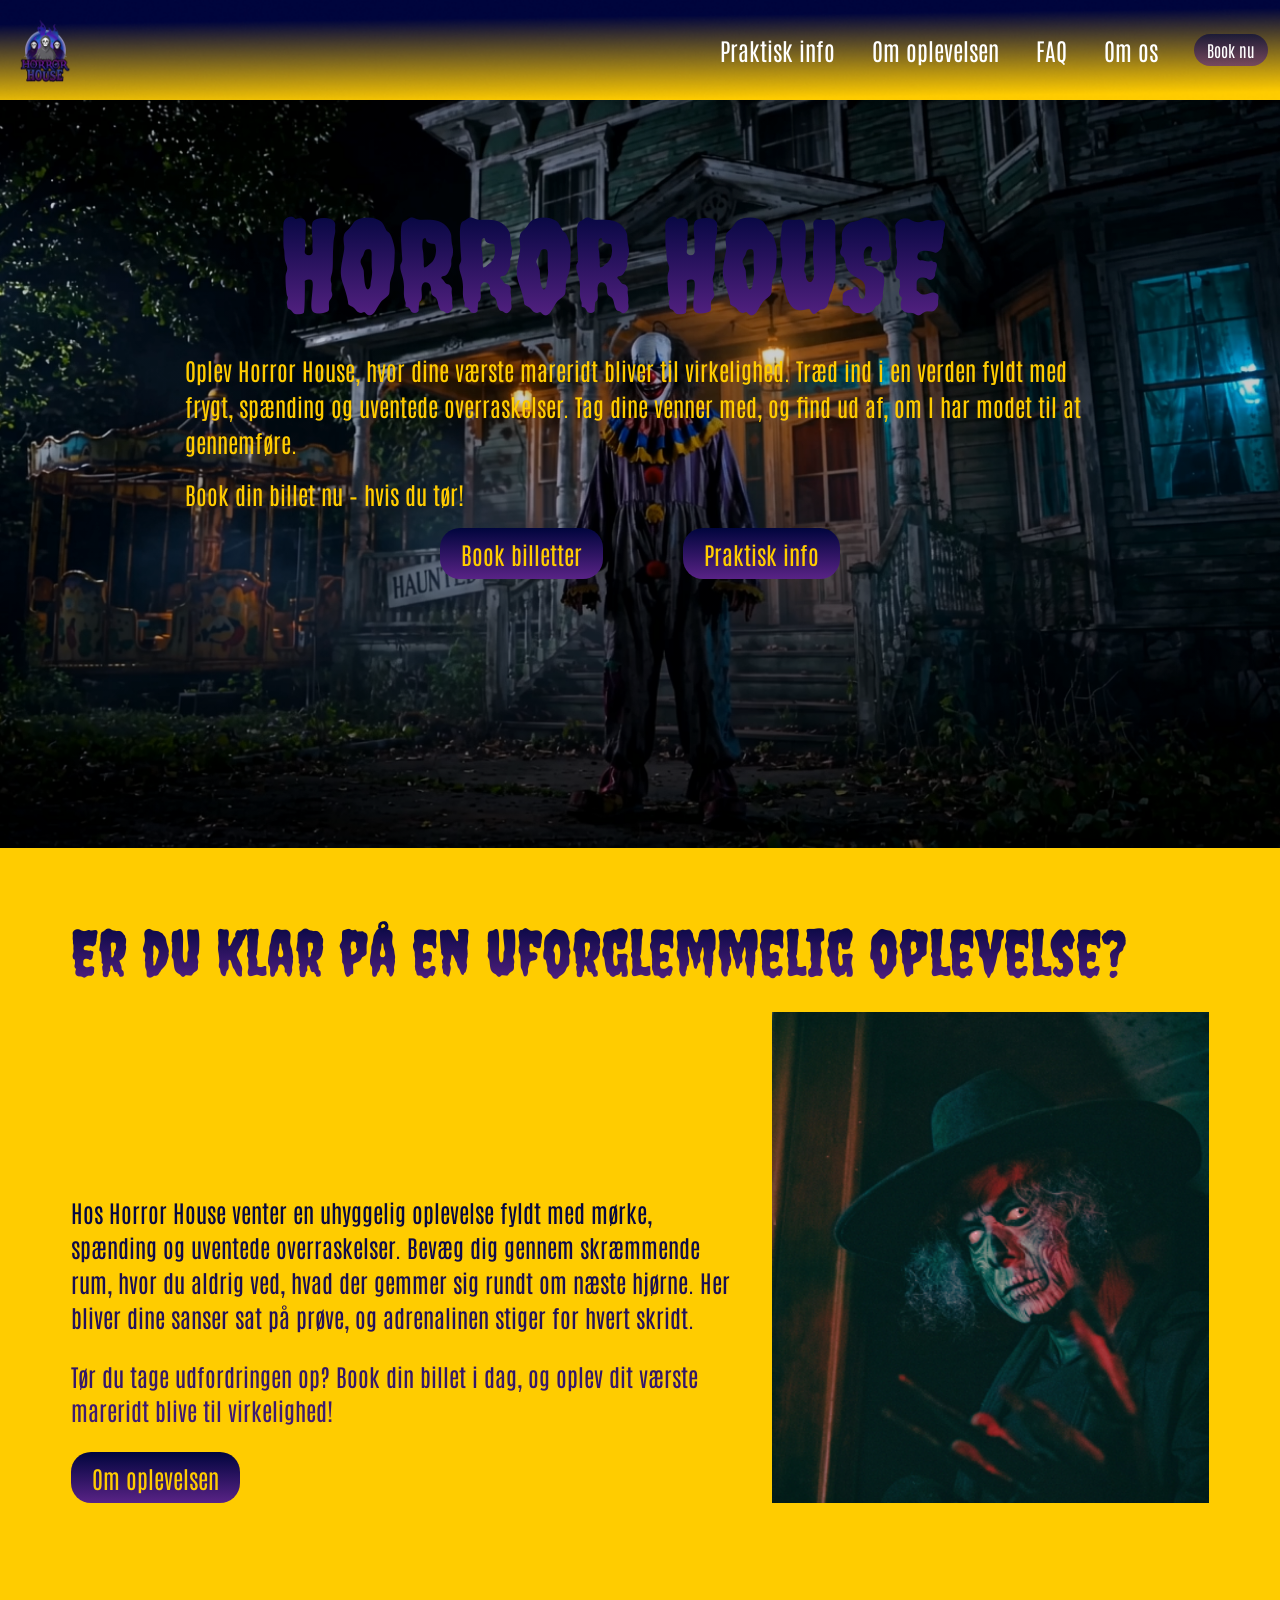
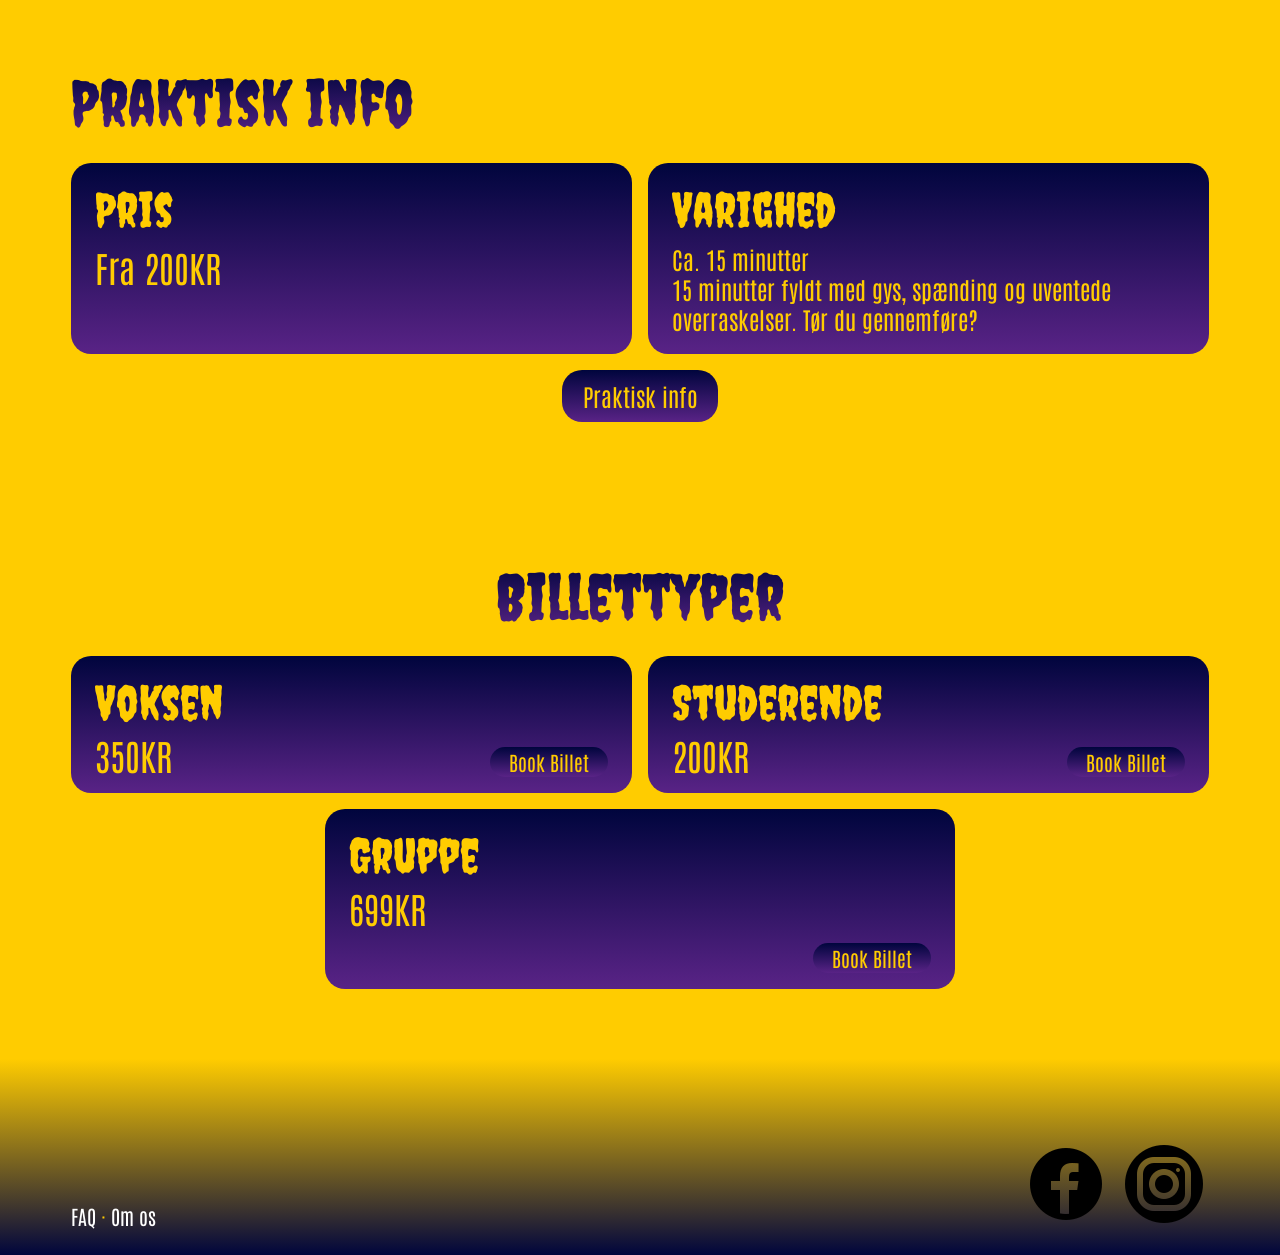
==== commit 4fdbbef6: "Fix: accessibility, navigation and hover feedback" ====
--- a/index.html
+++ b/index.html
@@ -7,4 +7,4 @@
 <section class="experience section container" aria-labelledby="experience-title"><h2 id="experience-title">Er du klar på en uforglemmelig oplevelse?</h2><div class="experience-grid"><div class="experience-copy"><p>Hos Horror House venter en uhyggelig oplevelse fyldt med mørke, spænding og uventede overraskelser. Bevæg dig gennem skræmmende rum, hvor du aldrig ved, hvad der gemmer sig rundt om næste hjørne. Her bliver dine sanser sat på prøve, og adrenalinen stiger for hvert skridt.</p><p>Tør du tage udfordringen op? Book din billet i dag, og oplev dit værste mareridt blive til virkelighed!</p><a class="button" href="experience.html">Om oplevelsen</a></div><img class="experience-image" src="assets/figma/raw_image_9.jpeg" alt="Uhyggelig figur i et mørkt rum"></div></section>
 <section class="practical section container" aria-labelledby="practical-title"><h2 id="practical-title">Praktisk info</h2><div class="info-grid"><article class="info-card"><h3>Pris</h3><p>Fra 200KR</p></article><article class="info-card"><h3>Varighed</h3><p class="small-copy">Ca. 15 minutter<br>15 minutter fyldt med gys, spænding og uventede overraskelser. Tør du gennemføre?</p></article></div><a class="button centered-button" href="practical-information.html">Praktisk info</a></section>
 <section class="tickets section container" aria-labelledby="tickets-title"><h2 id="tickets-title">Billettyper</h2><div class="ticket-grid"><article class="ticket-card"><h3>Voksen</h3><p>350KR</p><a class="card-button" href="booking.html">Book Billet</a></article><article class="ticket-card"><h3>Studerende</h3><p>200KR</p><a class="card-button" href="booking.html">Book Billet</a></article><article class="ticket-card ticket-card-group"><h3>Gruppe</h3><p>699KR</p><a class="card-button" href="booking.html">Book Billet</a></article></div></section>
-</main><footer class="site-footer"><div class="container footer-inner"><nav aria-label="Footer navigation"><a href="faq.html">FAQ</a> · <a href="about-us.html">Om os</a></nav><div class="social-icons"><a href="#" aria-label="Horror House på Facebook"><img src="assets/figma/raw_image_4.png" alt="" width="90" height="90"></a><a href="#" aria-label="Horror House på Instagram"><img src="assets/figma/raw_image_8.png" alt="" width="90" height="90"></a></div></div></footer></body></html>
+</main><footer class="site-footer"><div class="container footer-inner"><nav aria-label="Footer navigation"><a href="faq.html">FAQ</a> · <a href="about-us.html">Om os</a></nav><div class="social-icons"><span aria-hidden="true"><img src="assets/figma/raw_image_4.png" alt="" width="90" height="90"></span><span aria-hidden="true"><img src="assets/figma/raw_image_8.png" alt="" width="90" height="90"></span></div></div></footer></body></html>
--- a/css/styles.css
+++ b/css/styles.css
@@ -1,5 +1,5 @@
 @import url('https://fonts.googleapis.com/css2?family=Antonio:wght@400;600;700&family=Creepster&family=Inter:wght@400;600;700&display=swap');
-:root{--yellow:#ffcc00;--navy:#00053d;--purple:#592386;--white:#fff;--max-width:1138px;--gradient:linear-gradient(180deg,#00053d,#592386);font-family:'Antonio',Arial,sans-serif;line-height:1.25}*{box-sizing:border-box}html{scroll-behavior:smooth}body{margin:0;background:var(--yellow);color:var(--yellow)}img{max-width:100%;display:block}.container{width:min(calc(100% - 4rem),var(--max-width));margin-inline:auto}.sr-only{position:absolute;width:1px;height:1px;padding:0;margin:-1px;overflow:hidden;clip:rect(0,0,0,0);white-space:nowrap;border:0}.skip-link{position:absolute;left:1rem;top:-5rem;z-index:10;padding:.75rem 1rem;background:var(--navy);color:var(--white)}.skip-link:focus{top:1rem}:focus-visible{outline:3px solid var(--white);outline-offset:3px}.site-header{height:100px;background:var(--navy) url('../assets/figma/header.png') center/cover;color:var(--white)}.header-inner{height:100%;max-width:1280px;margin:auto;padding:17px 12px;display:flex;align-items:center;justify-content:space-between}.brand img{width:66px;height:65px;object-fit:contain}.site-nav ul{display:flex;align-items:center;gap:2.3rem;list-style:none;margin:0;padding:0}.site-nav a{color:var(--white);font-size:24px;text-decoration:none}.header-book{background:linear-gradient(180deg,#00053da3,#592386a3);border-radius:20px;padding:.35rem .8rem;font-size:16px!important}.menu-toggle{display:none}.hero{min-height:748px;background:linear-gradient(#00000020,#00000055),url('../assets/figma/raw_image_7.png') center/cover;color:var(--yellow)}.hero-content{padding-top:105px}.hero h1,h2,h3{font-family:Creepster,Georgia,serif;font-weight:400}.hero h1{margin:0 auto 1.6rem;max-width:720px;font-size:clamp(4rem,10vw,8rem);line-height:.95;background:linear-gradient(#00053d,#592386);-webkit-background-clip:text;background-clip:text;color:transparent}.hero-copy{max-width:911px;margin:auto;font-family:Creepster,Georgia,serif;font-size:24px;line-height:1.5}.hero-copy p{margin:0 0 1rem}.hero-actions{display:flex;justify-content:center;gap:5rem;margin-top:1rem}.button,.card-button{display:inline-block;border:0;border-radius:20px;background:var(--gradient);color:var(--yellow);padding:.85rem 1.3rem;font:400 24px/1 Antonio,Arial,sans-serif;text-decoration:none;cursor:pointer}.section{padding:70px 0}.section h2{margin:0 0 1.5rem;background:linear-gradient(#00053d,#592386);-webkit-background-clip:text;background-clip:text;color:transparent;font-size:clamp(2.4rem,5vw,4rem);line-height:1.1}.experience-grid{display:grid;grid-template-columns:1.15fr .75fr;gap:2rem;align-items:end}.experience-copy{font:36px/1.12 Creepster,Georgia,serif;background:linear-gradient(#00053d,#592386);-webkit-background-clip:text;background-clip:text;color:transparent}.experience-copy p{margin:0 0 1.5rem}.experience-copy .button{color:var(--yellow);font-family:Antonio,Arial,sans-serif}.experience-image{width:100%;height:491px;object-fit:cover}.practical{padding-top:95px}.info-grid{display:grid;grid-template-columns:1fr 1fr;gap:1rem}.info-card,.ticket-card{background:var(--gradient);border-radius:20px;padding:1rem 1.5rem;min-height:180px}.info-card h3,.ticket-card h3{margin:0;color:var(--yellow);font-size:48px}.info-card p,.ticket-card p{margin:.3rem 0;color:var(--yellow);font-size:36px}.small-copy{font-size:24px!important;line-height:1.25}.centered-button{display:block;width:max-content;margin:1rem auto 0}.tickets h2{text-align:center}.ticket-grid{display:grid;grid-template-columns:1fr 1fr;gap:1rem}.ticket-card{min-height:128px;position:relative}.ticket-card h3{font-size:48px}.ticket-card p{margin:0;font-size:36px}.card-button{position:absolute;right:1.5rem;bottom:1rem;padding:.3rem 1.2rem;font-size:20px}.ticket-card-group{grid-column:1/-1;width:min(630px,100%);justify-self:center;min-height:180px}.site-footer{margin-top:0;min-height:196px;background:linear-gradient(180deg,var(--yellow),var(--navy));padding:5rem 0 1rem}.footer-inner{display:flex;align-items:flex-end;justify-content:space-between}.footer-inner a{color:var(--white);text-decoration:none}.footer-inner nav{font-size:20px}.social-icons{display:flex;gap:.5rem}.social-icons img{width:90px;height:90px;object-fit:contain}
+:root{--yellow:#ffcc00;--navy:#00053d;--purple:#592386;--white:#fff;--max-width:1138px;--gradient:linear-gradient(180deg,#00053d,#592386);font-family:'Antonio',Arial,sans-serif;line-height:1.25}*{box-sizing:border-box}html{scroll-behavior:smooth}body{margin:0;background:var(--yellow);color:var(--yellow)}img{max-width:100%;display:block}.container{width:min(calc(100% - 4rem),var(--max-width));margin-inline:auto}.sr-only{position:absolute;width:1px;height:1px;padding:0;margin:-1px;overflow:hidden;clip:rect(0,0,0,0);white-space:nowrap;border:0}.skip-link{position:absolute;left:1rem;top:-5rem;z-index:10;padding:.75rem 1rem;background:var(--navy);color:var(--white)}.skip-link:focus{top:1rem}:focus-visible{outline:3px solid var(--navy);outline-offset:3px;box-shadow:0 0 0 5px var(--white)}.site-header{height:100px;background:var(--navy) url('../assets/figma/header.png') center/cover;color:var(--white)}.header-inner{height:100%;max-width:1280px;margin:auto;padding:17px 12px;display:flex;align-items:center;justify-content:space-between}.brand img{width:66px;height:65px;object-fit:contain}.site-nav ul{display:flex;align-items:center;gap:2.3rem;list-style:none;margin:0;padding:0}.site-nav a{color:var(--white);font-size:24px;text-decoration:none}.header-book{background:linear-gradient(180deg,#00053da3,#592386a3);border-radius:20px;padding:.35rem .8rem;font-size:16px!important}.menu-toggle{display:none}.hero{min-height:748px;background:linear-gradient(#00000020,#00000055),url('../assets/figma/raw_image_7.png') center/cover;color:var(--yellow)}.hero-content{padding-top:105px}.hero h1,h2,h3{font-family:Creepster,Georgia,serif;font-weight:400}.hero h1{margin:0 auto 1.6rem;max-width:720px;font-size:clamp(4rem,10vw,8rem);line-height:.95;background:linear-gradient(#00053d,#592386);-webkit-background-clip:text;background-clip:text;color:transparent}.hero-copy{max-width:911px;margin:auto;font-family:Creepster,Georgia,serif;font-size:24px;line-height:1.5}.hero-copy p{margin:0 0 1rem}.hero-actions{display:flex;justify-content:center;gap:5rem;margin-top:1rem}.button,.card-button{display:inline-block;border:0;border-radius:20px;background:var(--gradient);color:var(--yellow);padding:.85rem 1.3rem;font:400 24px/1 Antonio,Arial,sans-serif;text-decoration:none;cursor:pointer}.section{padding:70px 0}.section h2{margin:0 0 1.5rem;background:linear-gradient(#00053d,#592386);-webkit-background-clip:text;background-clip:text;color:transparent;font-size:clamp(2.4rem,5vw,4rem);line-height:1.1}.experience-grid{display:grid;grid-template-columns:1.15fr .75fr;gap:2rem;align-items:end}.experience-copy{font:36px/1.12 Creepster,Georgia,serif;background:linear-gradient(#00053d,#592386);-webkit-background-clip:text;background-clip:text;color:transparent}.experience-copy p{margin:0 0 1.5rem}.experience-copy .button{color:var(--yellow);font-family:Antonio,Arial,sans-serif}.experience-image{width:100%;height:491px;object-fit:cover}.practical{padding-top:95px}.info-grid{display:grid;grid-template-columns:1fr 1fr;gap:1rem}.info-card,.ticket-card{background:var(--gradient);border-radius:20px;padding:1rem 1.5rem;min-height:180px}.info-card h3,.ticket-card h3{margin:0;color:var(--yellow);font-size:48px}.info-card p,.ticket-card p{margin:.3rem 0;color:var(--yellow);font-size:36px}.small-copy{font-size:24px!important;line-height:1.25}.centered-button{display:block;width:max-content;margin:1rem auto 0}.tickets h2{text-align:center}.ticket-grid{display:grid;grid-template-columns:1fr 1fr;gap:1rem}.ticket-card{min-height:128px;position:relative}.ticket-card h3{font-size:48px}.ticket-card p{margin:0;font-size:36px}.card-button{position:absolute;right:1.5rem;bottom:1rem;padding:.3rem 1.2rem;font-size:20px}.ticket-card-group{grid-column:1/-1;width:min(630px,100%);justify-self:center;min-height:180px}.site-footer{margin-top:0;min-height:196px;background:linear-gradient(180deg,var(--yellow),var(--navy));padding:5rem 0 1rem}.footer-inner{display:flex;align-items:flex-end;justify-content:space-between}.footer-inner a{color:var(--white);text-decoration:none}.footer-inner nav{font-size:20px}.social-icons{display:flex;gap:.5rem}.social-icons img{width:90px;height:90px;object-fit:contain}
 @media(max-width:760px){.site-header{height:auto;min-height:80px}.header-inner{flex-wrap:wrap}.menu-toggle{display:block;background:transparent;border:2px solid var(--yellow);border-radius:8px;color:var(--white);padding:.5rem;font:1rem Antonio}.site-nav{display:none;width:100%}.site-nav.is-open{display:block}.site-nav ul{display:grid;gap:.5rem;padding:1rem 0}.site-nav a{font-size:20px}.hero{min-height:620px}.hero-content{padding-top:75px}.hero h1{font-size:clamp(3.5rem,16vw,6rem)}.hero-copy{font-size:18px}.hero-actions{gap:1rem;flex-wrap:wrap}.button{font-size:20px}.section{padding:48px 0}.section h2{font-size:clamp(2.2rem,9vw,3.3rem)}.experience-grid,.info-grid,.ticket-grid{grid-template-columns:1fr}.experience-copy{font-size:25px}.experience-image{height:360px}.ticket-card-group{grid-column:auto}.info-card,.ticket-card{min-height:145px}.info-card h3,.ticket-card h3{font-size:38px}.info-card p,.ticket-card p{font-size:28px}.small-copy{font-size:18px!important}.footer-inner{align-items:flex-start;flex-direction:column;gap:1rem}}
 @media(prefers-reduced-motion:reduce){html{scroll-behavior:auto}}
 
@@ -9,16 +9,136 @@
 .mood-grid img:first-child{object-position:50% 16.16%}.mood-grid img:last-child{object-position:50% 33.43%}
 
 /* Praktisk info – page-specific layout */
-.practical-page{background:#ffdd53;color:var(--navy)}.practical-narrow{width:min(calc(100% - 5rem),1064px);margin-inline:auto}.practical-intro{min-height:470px;padding:88px 0 45px;background:var(--yellow)}.practical-intro h1{margin:0 0 2rem;text-align:center;font:400 clamp(4.5rem,10vw,8rem)/.9 Creepster,Georgia,serif;background:linear-gradient(90deg,#00053d,#592386);-webkit-background-clip:text;background-clip:text;color:transparent}.practical-intro-copy{max-width:843px;margin-inline:auto;font:36px/40px Creepster,Georgia,serif;background:linear-gradient(180deg,#00053d,#592386);-webkit-background-clip:text;background-clip:text;color:transparent}.practical-intro-copy p{margin:0 0 1rem}.dates-address{min-height:791px;padding:36px 0;background:#ffdd53}.dates-list{width:630px;max-width:100%}.dates-list p{margin:0;padding:.55rem .8rem;background:var(--gradient);color:var(--yellow);font:600 40px/1.1 Antonio,Arial,sans-serif}.demo-note{margin:.5rem 0;color:#3f3550;font:16px/1.3 Inter,Arial,sans-serif}.map-address{display:grid;grid-template-columns:522px 1fr;gap:8rem;align-items:center;margin-top:28px}.map-wrap{width:522px;height:449px;overflow:hidden}.map-wrap img{width:100%;height:100%;object-fit:cover}.address-copy>p{margin:0 0 .5rem;font:48px/1.05 'Antonio',Arial,sans-serif;background:linear-gradient(180deg,#00053d,#592386);-webkit-background-clip:text;background-clip:text;color:transparent}.address-copy .button{margin-top:1rem;background:linear-gradient(90deg,#00053d,#592386);font-size:36px}.practical-tickets{min-height:491px;padding:32px 0;background:var(--yellow)}.practical-tickets h2,.good-to-know h2{margin:0 0 1.5rem;text-align:center;font:400 clamp(3.8rem,8vw,6rem)/1 Creepster,Georgia,serif;background:linear-gradient(90deg,#00053d,#592386);-webkit-background-clip:text;background-clip:text;color:transparent}.practical-ticket-grid{display:grid;grid-template-columns:repeat(2,1fr);gap:28px 64px}.practical-ticket-grid article{height:106px;padding:1rem 2rem;position:relative;border-radius:28px;background:linear-gradient(90deg,#00053d,#592386);color:var(--yellow)}.practical-ticket-grid article:last-child{grid-column:1/-1;width:413px;justify-self:center}.practical-ticket-grid h3{margin:0;font:36px/1.1 Antonio,Arial,sans-serif}.practical-ticket-grid a{position:absolute;bottom:10px;left:50%;transform:translateX(-50%);width:196px;border-radius:48px;background:#592386;color:var(--yellow);text-align:center;font:24px/34px Antonio,Arial,sans-serif;text-decoration:none}.good-to-know{min-height:563px;padding:36px 0 70px;background:#ffdd53}.good-to-know h2{text-align:left;font-size:48px}.details-list{display:grid;gap:29px}.details-list details{border-radius:0;background:linear-gradient(90deg,#00053d,#592386);color:var(--yellow);overflow:hidden}.details-list summary{padding:1rem;text-align:center;cursor:pointer;list-style:none;font:48px/1 Antonio,Arial,sans-serif}.details-list summary::-webkit-details-marker{display:none}.details-list summary::after{content:'+';float:right}.details-list details[open] summary::after{content:'−'}.details-list details p{margin:0;padding:0 2rem 1.25rem;color:#e0e0e8;font:19px/1.4 Inter,Arial,sans-serif}.practical-page .site-footer{min-height:196px}
+.practical-page{background:#ffdd53;color:var(--navy)}.practical-narrow{width:min(calc(100% - 5rem),1064px);margin-inline:auto}.practical-intro{min-height:470px;padding:88px 0 45px;background:var(--yellow)}.practical-intro h1{margin:0 0 2rem;text-align:center;font:400 clamp(4.5rem,10vw,8rem)/.9 Creepster,Georgia,serif;background:linear-gradient(90deg,#00053d,#592386);-webkit-background-clip:text;background-clip:text;color:transparent}.practical-intro-copy{max-width:843px;margin-inline:auto;font:36px/40px Creepster,Georgia,serif;background:linear-gradient(180deg,#00053d,#592386);-webkit-background-clip:text;background-clip:text;color:transparent}.practical-intro-copy p{margin:0 0 1rem}.dates-address{min-height:791px;padding:36px 0;background:#ffdd53}.dates-list{width:630px;max-width:100%}.dates-list p{margin:0;padding:.55rem .8rem;background:var(--gradient);color:var(--yellow);font:600 40px/1.1 Antonio,Arial,sans-serif}.demo-note{margin:.5rem 0;color:#3f3550;font:16px/1.3 Inter,Arial,sans-serif}.map-address{display:grid;grid-template-columns:522px 1fr;gap:8rem;align-items:center;margin-top:28px}.map-wrap{width:522px;height:449px;overflow:hidden}.map-wrap img{width:100%;height:100%;object-fit:cover}.address-copy>p{margin:0 0 .5rem;font:48px/1.05 'Antonio',Arial,sans-serif;background:linear-gradient(180deg,#00053d,#592386);-webkit-background-clip:text;background-clip:text;color:transparent}.address-copy .button{margin-top:1rem;background:linear-gradient(90deg,#00053d,#592386);font-size:36px}.practical-tickets{min-height:491px;padding:32px 0;background:var(--yellow)}.practical-tickets h2,.good-to-know h2{margin:0 0 1.5rem;text-align:center;font:400 clamp(3.8rem,8vw,6rem)/1 Creepster,Georgia,serif;background:linear-gradient(90deg,#00053d,#592386);-webkit-background-clip:text;background-clip:text;color:transparent}.practical-ticket-grid{display:grid;grid-template-columns:repeat(2,1fr);gap:28px 64px}.practical-ticket-grid article{height:106px;padding:1rem 2rem;position:relative;border-radius:28px;background:linear-gradient(90deg,#00053d,#592386);color:var(--yellow)}.practical-ticket-grid article:last-child{grid-column:1/-1;width:413px;justify-self:center}.practical-ticket-grid h3{margin:0;font:36px/1.1 Antonio,Arial,sans-serif}.practical-ticket-grid a{position:absolute;bottom:10px;left:50%;transform:translateX(-50%);width:196px;border-radius:48px;background:#592386;color:var(--yellow);text-align:center;font:24px/34px Antonio,Arial,sans-serif;text-decoration:none}.good-to-know{min-height:563px;padding:36px 0 70px;background:#ffdd53}.good-to-know h2{text-align:left;font-size:48px}.details-list{display:grid;gap:29px}.details-list details{border-radius:0;background:linear-gradient(90deg,#00053d,#592386);color:var(--yellow);overflow:visible}.details-list summary{padding:1rem;text-align:center;cursor:pointer;list-style:none;font:48px/1 Antonio,Arial,sans-serif}.details-list summary::-webkit-details-marker{display:none}.details-list summary::after{content:'+';float:right}.details-list details[open] summary::after{content:'−'}.details-list details p{margin:0;padding:0 2rem 1.25rem;color:#e0e0e8;font:19px/1.4 Inter,Arial,sans-serif}.practical-page .site-footer{min-height:196px}
 @media(max-width:760px){.practical-narrow{width:min(calc(100% - 2rem),600px)}.practical-intro{min-height:auto;padding:70px 0 45px}.practical-intro h1{font-size:clamp(3.8rem,15vw,6rem)}.practical-intro-copy{font-size:23px;line-height:26px}.dates-address{min-height:auto;padding:32px 0 55px}.dates-list p{font-size:25px}.map-address{grid-template-columns:1fr;gap:1.5rem;margin-top:28px}.map-wrap{width:100%;height:auto;aspect-ratio:522/449}.address-copy>p{font-size:36px}.address-copy .button{font-size:24px}.practical-tickets{min-height:auto;padding:45px 0}.practical-ticket-grid{grid-template-columns:1fr;gap:14px}.practical-ticket-grid article:last-child{grid-column:auto;width:100%}.good-to-know{min-height:auto;padding:36px 0 50px}.good-to-know h2{font-size:42px}.details-list{gap:16px}.details-list summary{font-size:30px}.details-list details p{padding-inline:1rem;font-size:17px}}
 .practical-page .site-header{background-image:url('../assets/figma/practical/header.png')}
 
 /* Om os – page-specific layout */
 .about-page{background:var(--yellow);color:var(--navy)}.about-page .site-header{background-image:url('../assets/figma/about/header.png')}.about-narrow{width:min(calc(100% - 5rem),1064px);margin-inline:auto}.about-intro{min-height:693px;padding:42px 0 32px;background:var(--yellow)}.about-intro h1{margin:0 0 2rem;text-align:center;font:400 clamp(4rem,9vw,8rem)/1 Creepster,Georgia,serif;background:linear-gradient(180deg,#00053d,#592386);-webkit-background-clip:text;background-clip:text;color:transparent}.about-intro-grid{display:grid;grid-template-columns:388px 1fr;gap:8rem;align-items:start}.about-intro-grid>img{width:388px;height:373px;object-fit:contain}.about-intro-copy,.history-copy,.team-copy,.values-copy{background:linear-gradient(180deg,#00053d,#592386);-webkit-background-clip:text;background-clip:text;color:transparent;font-family:Creepster,Georgia,serif}.about-intro-copy{font-size:20px;line-height:1.15}.about-intro-copy p,.history-copy p,.team-copy p,.values-copy p{margin:0 0 1rem}.history{min-height:517px;padding:32px 0;background:#ffdd53}.history h2,.team h2,.values h2{margin:0 0 2rem;background:linear-gradient(180deg,#00053d,#592386);-webkit-background-clip:text;background-clip:text;color:transparent;font:400 clamp(4rem,8vw,6rem)/1 Creepster,Georgia,serif}.history-copy{max-width:955px;font-size:20px;line-height:1.15}.team{min-height:859px;padding:52px 0 48px;background:var(--yellow)}.team h2{font-size:clamp(3.4rem,7vw,5.55rem);text-align:center}.team-copy{font-size:32px;line-height:1.16}.values{min-height:550px;padding:34px 0 40px;background:#ffdd53}.values h2{text-align:center;font-size:clamp(3rem,6vw,4rem)}.values-copy{font-size:32px;line-height:1.15}.values-copy ul{margin:.25rem 0 1rem;padding-left:3rem}.about-cta{min-height:437px;padding-top:83px;text-align:center;background:var(--yellow)}.about-cta .button{min-width:414px;padding:1.2rem 2rem;border-radius:45px;background:linear-gradient(180deg,#00053d,#592386);font:400 64px/1 Creepster,Georgia,serif}.about-page .site-footer{min-height:196px}
 @media(max-width:760px){.about-narrow{width:min(calc(100% - 2rem),600px)}.about-intro{min-height:auto;padding:55px 0 45px}.about-intro h1{font-size:clamp(3.3rem,13vw,5.5rem)}.about-intro-grid{grid-template-columns:1fr;gap:1.5rem}.about-intro-grid>img{width:min(388px,100%);height:300px;margin:auto}.about-intro-copy,.history-copy{font-size:19px;line-height:1.2}.history{min-height:auto;padding:40px 0 48px}.history h2,.team h2,.values h2{font-size:clamp(3rem,11vw,4.7rem)}.team{min-height:auto;padding:48px 0}.team-copy,.values-copy{font-size:23px;line-height:1.2}.values{min-height:auto;padding:42px 0 48px}.values-copy ul{padding-left:2rem}.about-cta{min-height:300px;padding-top:60px}.about-cta .button{min-width:0;font-size:42px}}
-.faq-page{background:var(--yellow);color:var(--yellow)}.faq-page .site-header{background-image:url('../assets/figma/faq/header.svg')}.faq-narrow{width:min(calc(100% - 5rem),1064px);margin-inline:auto}.faq-intro{min-height:391px;padding:45px 0 32px;background:var(--yellow)}.faq-intro h1{margin:0 0 1.5rem;text-align:center;font:400 clamp(4.5rem,10vw,8rem)/1 Creepster,Georgia,serif;background:linear-gradient(180deg,#00053d,#592386);-webkit-background-clip:text;background-clip:text;color:transparent}.faq-intro-copy{max-width:1136px;font:20px/30px Creepster,Georgia,serif;background:linear-gradient(180deg,#00053d,#592386);-webkit-background-clip:text;background-clip:text;color:transparent}.faq-intro-copy p{margin:0 0 .2rem}.faq-questions{padding:55px 0 85px;background:var(--yellow)}.faq-items{display:grid;gap:30px}.faq-items details{background:linear-gradient(180deg,#00053d,#592386);color:var(--yellow);overflow:hidden}.faq-items summary{padding:.55rem .9rem;cursor:pointer;list-style:none;font:600 40px/1.3 Antonio,Arial,sans-serif}.faq-items summary::-webkit-details-marker{display:none}.faq-items summary::after{content:'+';float:right}.faq-items details[open] summary::after{content:'−'}.faq-items details p{margin:0;padding:1rem 1.25rem 1.25rem;color:#e0e0e5;font:19px/1.45 Inter,Arial,sans-serif}.faq-contact{min-height:722px;padding:82px 0 55px;background:rgba(0,5,61,.12);text-align:center}.faq-contact h2{margin:0 auto 2rem;max-width:763px;color:var(--white);font:600 48px/1.1 Antonio,Arial,sans-serif}.contact-card{width:min(630px,100%);margin:auto;padding:26px 2rem 30px;border-radius:20px;background:linear-gradient(180deg,#00053d,#592386)}.contact-card h3{margin:0 0 1rem;color:var(--yellow);font:600 64px/1 Antonio,Arial,sans-serif}.contact-card p{margin:.3rem 0;color:var(--white);font:600 32px/50px Antonio,Arial,sans-serif}.contact-card .button{margin-top:1rem;font-size:24px}.faq-demo-note{font-size:15px!important;line-height:1.3!important;color:#e0e0e5!important}.faq-page .site-footer{min-height:196px}
+.faq-page{background:var(--yellow);color:var(--yellow)}.faq-page .site-header{background-image:url('../assets/figma/faq/header.svg')}.faq-narrow{width:min(calc(100% - 5rem),1064px);margin-inline:auto}.faq-intro{min-height:391px;padding:45px 0 32px;background:var(--yellow)}.faq-intro h1{margin:0 0 1.5rem;text-align:center;font:400 clamp(4.5rem,10vw,8rem)/1 Creepster,Georgia,serif;background:linear-gradient(180deg,#00053d,#592386);-webkit-background-clip:text;background-clip:text;color:transparent}.faq-intro-copy{max-width:1136px;font:20px/30px Creepster,Georgia,serif;background:linear-gradient(180deg,#00053d,#592386);-webkit-background-clip:text;background-clip:text;color:transparent}.faq-intro-copy p{margin:0 0 .2rem}.faq-questions{padding:55px 0 85px;background:var(--yellow)}.faq-items{display:grid;gap:30px}.faq-items details{background:linear-gradient(180deg,#00053d,#592386);color:var(--yellow);overflow:visible}.faq-items summary{padding:.55rem .9rem;cursor:pointer;list-style:none;font:600 40px/1.3 Antonio,Arial,sans-serif}.faq-items summary::-webkit-details-marker{display:none}.faq-items summary::after{content:'+';float:right}.faq-items details[open] summary::after{content:'−'}.faq-items details p{margin:0;padding:1rem 1.25rem 1.25rem;color:#e0e0e5;font:19px/1.45 Inter,Arial,sans-serif}.faq-contact{min-height:722px;padding:82px 0 55px;background:rgba(0,5,61,.12);text-align:center}.faq-contact h2{margin:0 auto 2rem;max-width:763px;color:var(--white);font:600 48px/1.1 Antonio,Arial,sans-serif}.contact-card{width:min(630px,100%);margin:auto;padding:26px 2rem 30px;border-radius:20px;background:linear-gradient(180deg,#00053d,#592386)}.contact-card h3{margin:0 0 1rem;color:var(--yellow);font:600 64px/1 Antonio,Arial,sans-serif}.contact-card p{margin:.3rem 0;color:var(--white);font:600 32px/50px Antonio,Arial,sans-serif}.contact-card .button{margin-top:1rem;font-size:24px}.faq-demo-note{font-size:15px!important;line-height:1.3!important;color:#e0e0e5!important}.faq-page .site-footer{min-height:196px}
 @media(max-width:760px){.faq-narrow{width:min(calc(100% - 2rem),600px)}.faq-intro{min-height:auto;padding:55px 0 36px}.faq-intro h1{font-size:clamp(4rem,16vw,6rem)}.faq-intro-copy{font-size:18px;line-height:23px}.faq-questions{padding:36px 0 50px}.faq-items{gap:16px}.faq-items summary{font-size:26px;line-height:1.25}.faq-items details p{font-size:17px}.faq-contact{min-height:500px;padding:52px 0}.faq-contact h2{font-size:32px}.contact-card h3{font-size:44px}.contact-card p{font-size:23px;line-height:34px}}
 
 /* Bookingflow */
 .booking-page{background:#f7f7f7;color:#222;font-family:Inter,Arial,sans-serif}.booking-container{width:min(calc(100% - 2rem),1060px);margin:auto}.booking-hero{padding:42px 0 28px;background:#f7f7f7}.eyebrow{margin:0 0 .7rem;color:#555;font-size:.65rem;letter-spacing:.08em}.booking-hero h1{margin:0 0 .45rem;font:600 2rem/1.1 Inter,Arial,sans-serif;color:#222}.booking-intro{margin:0;color:#666;font-size:.86rem}.demo-banner{margin-top:1rem;padding:.6rem .8rem;border:1px solid #b8b8b8;border-radius:4px;background:#fff;color:#333;font-size:.78rem}.booking-section{padding:0 0 3rem}.booking-steps{display:grid;grid-template-columns:repeat(5,1fr);gap:10px;list-style:none;margin:0 0 13px;padding:0}.booking-steps button{width:100%;padding:.65rem .35rem;border:1px solid #c8c8c8;background:#fff;color:#222;text-align:left;font:600 .67rem Inter,Arial,sans-serif;cursor:pointer}.booking-steps .is-current button{border-color:#222;background:#222;color:#fff}.booking-steps button:disabled{cursor:not-allowed;opacity:.65}.booking-card{min-height:390px;padding:25px 28px;border:1px solid #ccc;border-radius:4px;background:#fff}.step-heading{position:relative;margin-bottom:1rem}.step-heading h2{margin:0 0 .35rem;color:#222;font:600 1rem Inter,Arial,sans-serif}.step-heading p{margin:0;color:#666;font-size:.72rem}.ticket-options{display:grid;gap:8px}.ticket-option{display:grid;grid-template-columns:42px 1fr auto;align-items:center;gap:12px;padding:9px;border:1px solid #d6d6d6;border-radius:4px;background:#fafafa}.ticket-placeholder{width:40px;height:34px;background:#e5e5e5}.ticket-option strong,.ticket-option small{display:block}.ticket-option strong{font-size:.77rem}.ticket-option small{margin-top:3px;color:#777;font-size:.6rem}.quantity{display:flex;align-items:center;gap:10px}.quantity button,.time-options button{min-width:30px;height:28px;border:1px solid #ccc;background:#fff;color:#222;cursor:pointer}.quantity output{min-width:10px;text-align:center;font-size:.75rem}.step-actions{display:flex;justify-content:space-between;gap:1rem;margin-top:1rem}.primary,.secondary,.test-data{border:1px solid #222;border-radius:3px;padding:.55rem .9rem;font:600 .72rem Inter,Arial,sans-serif;cursor:pointer}.primary{background:#222;color:#fff;text-decoration:none}.secondary,.test-data{background:#fff;color:#222}.two-column{display:grid;grid-template-columns:1.15fr 1fr;gap:34px}.calendar{padding:12px;border:1px solid #ddd;border-radius:3px;text-align:center;font-size:.65rem}.calendar-week{display:grid;grid-template-columns:repeat(7,1fr);margin:12px 0 5px;color:#555;font-size:.45rem}.calendar-days{display:grid;grid-template-columns:repeat(7,1fr);gap:4px}.calendar-days button{height:25px;border:1px solid #ddd;background:#fff;font-size:.6rem;cursor:pointer}.calendar-days button.selected,.time-options button.selected{background:#222;color:#fff;border-color:#222}.time-options{display:grid;grid-template-columns:repeat(2,1fr);gap:8px}.time-options button{width:100%;height:32px}.selection-note{font-size:.72rem}.form-fields{display:grid;gap:6px;max-width:650px}.form-fields label,.payment-layout label{font-size:.68rem}.form-fields input,.payment-layout>div>input{width:100%;margin-bottom:9px;padding:.6rem;border:1px solid #ccc;border-radius:3px;font: .75rem Inter,Arial,sans-serif}.checkbox{display:flex;gap:7px;align-items:flex-start;margin-top:.3rem}.checkbox input{margin:0}.test-data{position:absolute;right:0;top:0;font-size:.58rem}.payment-choice{display:flex;gap:8px;align-items:center;margin:7px 0;padding:8px;border:1px solid #ddd;background:#fafafa}.payment-choice input{margin:0}.payment-choice span{font-size:.72rem}.payment-layout fieldset{border:0;padding:0;margin:0 0 1rem}.demo-label{color:#777;font-size:.58rem}.order-summary{padding:13px;border:1px solid #ccc;border-radius:3px;background:#f8f8f8}.order-summary h3{margin:0 0 .7rem;color:#222;font:600 .8rem Inter,Arial,sans-serif}.order-summary dl{margin:0;font-size:.62rem}.order-summary dl div{display:flex;justify-content:space-between;border-bottom:1px solid #ddd;padding:.25rem 0}.order-summary dd{margin:0}.order-summary p,.demo-note{font-size:.62rem;color:#555}.form-error{margin:1rem 0;color:#8b0000;font-weight:600}.confirmation{text-align:center}.confirmation h2{color:#222;font:600 1.1rem Inter,Arial,sans-serif}.confirmation>p{font-size:.72rem;color:#666}.confirmation .order-summary{width:min(100%,360px);margin:1rem auto;text-align:left}.check{width:44px;height:44px;margin:auto;border:1px solid #aaa;border-radius:50%;font-size:1.5rem;line-height:42px}.confirmation .button{display:inline-block}
 @media(max-width:760px){.booking-hero{padding-top:30px}.booking-hero h1{font-size:1.55rem}.booking-steps{grid-template-columns:1fr 1fr}.booking-steps li:last-child{grid-column:1/-1}.booking-card{padding:18px 14px}.two-column{grid-template-columns:1fr;gap:24px}.test-data{position:static;margin-top:.8rem}.payment-layout{gap:18px}.ticket-option{grid-template-columns:32px 1fr auto}.ticket-placeholder{width:32px}.booking-container{width:min(calc(100% - 1.5rem),600px)}}
+.booking-page :where(a,button,input,summary):focus-visible{outline:3px solid var(--navy);outline-offset:3px;box-shadow:0 0 0 5px var(--white)}
+.booking-page :where(.payment-choice,.checkbox):has(input:focus-visible){outline:3px solid var(--navy);outline-offset:3px;box-shadow:0 0 0 5px var(--white)}
+.booking-page .payment-choice{width:100%;border:1px solid #ddd;color:#222;font: .72rem Inter,Arial,sans-serif;text-align:left;cursor:pointer}
+.booking-page .payment-choice[aria-pressed="true"]{border-color:#222;background:#222;color:#fff}
+
+/* Typografisk korrektion: Creepster bevares til overskrifter, ikke brødtekst. */
+.hero-copy,.experience-copy,.intro-copy,.practical-intro-copy,.about-intro-copy,.history-copy,.team-copy,.values-copy,.faq-intro-copy{font-family:Antonio,Arial,sans-serif}
+.experience-copy{font-size:24px;line-height:1.45}
+.intro-copy{font-size:24px;line-height:1.45}
+.practical-intro-copy{font-size:24px;line-height:1.45}
+.about-intro-copy,.history-copy{font-size:20px;line-height:1.45}
+.team-copy,.values-copy{font-size:24px;line-height:1.45}
+.faq-intro-copy{font-size:20px;line-height:1.5}
+.booking-page,.faq-items details p,.contact-card p,.demo-note{font-family:Antonio,Arial,sans-serif}
+
+/* Bookingflow – visuelt design fra Hjemmeside design (Figma 189:307–189:572). */
+.booking-page{background:var(--yellow);color:var(--navy);font-family:Antonio,Arial,sans-serif}
+.booking-page .booking-container{width:min(calc(100% - 7rem),1138px);margin-inline:auto}
+.booking-page .booking-hero{padding:52px 0 28px;background:var(--yellow)}
+.booking-page .eyebrow{margin:0 0 .65rem;color:var(--navy);font:600 14px/1 Antonio,Arial,sans-serif;letter-spacing:.12em}
+.booking-page .booking-hero h1{margin:0 0 .55rem;background:linear-gradient(180deg,var(--navy),var(--purple));-webkit-background-clip:text;background-clip:text;color:transparent;font:400 clamp(2.6rem,5vw,3.5rem)/1 Creepster,Georgia,serif}
+.booking-page .booking-intro{margin:0;max-width:840px;background:linear-gradient(180deg,var(--navy),var(--purple));-webkit-background-clip:text;background-clip:text;color:transparent;font:400 17px/1.35 Antonio,Arial,sans-serif}
+.booking-page .demo-banner{max-width:888px;margin-top:1rem;padding:.7rem 1rem;border:1px solid #b8b8b8;border-radius:6px;background:rgba(255,255,255,.72);color:var(--navy);font:400 14px/1.35 Antonio,Arial,sans-serif}
+.booking-page .booking-section{padding:0 0 5rem;background:var(--yellow)}
+.booking-page .booking-steps{grid-template-columns:repeat(5,1fr);gap:12px;margin:0 0 30px}
+.booking-page .booking-steps button{min-height:62px;padding:.75rem .8rem;border:1px solid #b8b8b8;border-radius:6px;background:#fff;color:#242424;text-align:left;font:600 14px/1.2 Antonio,Arial,sans-serif}
+.booking-page .booking-steps .is-current button{border-color:#b8b8b8;background:var(--gradient);color:#fff}
+.booking-page .booking-steps button:disabled{opacity:1}
+.booking-page .booking-card{min-height:602px;padding:32px 40px 36px;border:1px solid #b8b8b8;border-radius:8px;background:var(--gradient);color:var(--yellow)}
+.booking-page .step-heading{margin-bottom:1.45rem}
+.booking-page .step-heading h2{margin:0 0 .45rem;color:var(--yellow);font:600 25px/1 Antonio,Arial,sans-serif}
+.booking-page .step-heading p{margin:0;color:var(--yellow);font:400 17px/1.35 Antonio,Arial,sans-serif}
+.booking-page .ticket-options{gap:19px}
+.booking-page .ticket-option{grid-template-columns:105px 1fr auto;gap:16px;min-height:115px;padding:16px;border:1px solid #b8b8b8;border-radius:8px;background:#f6f6f6;color:#242424}
+.booking-page .ticket-placeholder{width:105px;height:83px;border-radius:4px;background:#e8e8e8}
+.booking-page .ticket-option strong{font:600 20px/1.2 Antonio,Arial,sans-serif}
+.booking-page .ticket-option small{margin-top:.45rem;color:#666;font:400 15px/1.25 Antonio,Arial,sans-serif}
+.booking-page .quantity{gap:10px}
+.booking-page .quantity button{width:43px;height:42px;border:1px solid #b8b8b8;border-radius:6px;background:#fff;color:#242424;font:600 20px/1 Antonio,Arial,sans-serif}
+.booking-page .quantity output{min-width:28px;color:#242424;font:600 18px/1 Antonio,Arial,sans-serif}
+.booking-page .step-actions{margin-top:28px}
+.booking-page .primary,.booking-page .secondary,.booking-page .test-data{min-height:52px;padding:.85rem 1.1rem;border:1px solid #b8b8b8;border-radius:6px;font:600 17px/1 Antonio,Arial,sans-serif}
+.booking-page .primary{background:var(--gradient);color:#fff}
+.booking-page .secondary{background:var(--yellow);color:#242424}
+.booking-page .two-column{grid-template-columns:1fr 1fr;gap:34px}
+.booking-page .calendar{padding:18px;border:1px solid #b8b8b8;border-radius:6px;background:#f6f6f6;color:#242424;font:400 13px/1.2 Antonio,Arial,sans-serif}
+.booking-page .calendar>strong{display:block;font:600 17px/1.2 Antonio,Arial,sans-serif}
+.booking-page .calendar-week{display:grid;grid-template-columns:repeat(7,minmax(0,1fr));gap:6px;margin:18px 0 10px;color:#242424;text-align:center;font:400 13px/1 Antonio,Arial,sans-serif}
+.booking-page .calendar-week span{min-width:0;white-space:nowrap}
+.booking-page .calendar-days{gap:6px}
+.booking-page .calendar-days span{min-height:36px}
+.booking-page .calendar-days button,.booking-page .time-options button{height:36px;border:1px solid #b8b8b8;border-radius:5px;background:#fff;color:#242424;font:600 14px/1 Antonio,Arial,sans-serif}
+.booking-page .calendar-days button.selected,.booking-page .time-options button.selected{border-color:var(--navy);background:var(--navy);color:#fff}
+.booking-page .time-options{gap:14px 12px}
+.booking-page .time-options button{width:100%;height:56px;display:flex;align-items:center;justify-content:center;border-radius:6px}
+.booking-page .selection-note{color:var(--yellow);font:400 16px/1.35 Antonio,Arial,sans-serif}
+.booking-page .form-fields{gap:0;max-width:none}
+.booking-page .form-fields label,.booking-page .payment-layout label{margin:0 0 .45rem;color:var(--yellow);font:600 16px/1.2 Antonio,Arial,sans-serif}
+.booking-page .form-fields input,.booking-page .payment-layout>div>input{margin:0 0 1.25rem;padding:.85rem 1rem;border:1px solid #b8b8b8;border-radius:6px;background:#fff;color:#242424;font:400 15px/1 Antonio,Arial,sans-serif}
+.booking-page .checkbox{display:flex!important;gap:8px;align-items:flex-start;margin-top:.2rem!important;color:var(--yellow)!important;font-size:15px!important}
+.booking-page .checkbox input{width:auto;margin:.1rem 0 0}
+.booking-page .test-data{position:absolute;right:0;top:0;min-height:0;padding:.55rem .75rem;background:var(--yellow);color:#242424;font-size:14px}
+.booking-page .payment-layout{align-items:start}
+.booking-page .payment-choice{min-height:47px;margin:8px 0;padding:.75rem 1rem;border:1px solid #b8b8b8;border-radius:6px;background:#f6f6f6;color:#242424;font:600 16px/1 Antonio,Arial,sans-serif}
+.booking-page .payment-choice::before{content:'';display:inline-block;flex:0 0 15px;width:15px;height:15px;margin-right:9px;border:2px solid #242424;border-radius:50%;background:#fff;vertical-align:-3px}
+.booking-page .payment-choice[aria-pressed="true"]{border-color:var(--yellow);background:var(--yellow);color:#242424}
+.booking-page .payment-choice[aria-pressed="true"]::before{border-color:var(--navy);box-shadow:inset 0 0 0 3px #fff;background:var(--navy)}
+.booking-page .order-summary{padding:18px;border:1px solid #b8b8b8;border-radius:6px;background:#f6f6f6;color:#242424}
+.booking-page .order-summary h3{margin:0 0 1rem;color:#242424;font:600 20px/1.2 Antonio,Arial,sans-serif}
+.booking-page .order-summary dl{font:400 14px/1.35 Antonio,Arial,sans-serif}
+.booking-page .order-summary dl div{padding:.42rem 0;border-bottom:1px solid #bfbfbf}
+.booking-page .order-summary p,.booking-page .demo-note{color:var(--yellow);font:400 14px/1.35 Antonio,Arial,sans-serif}
+.booking-page .form-error{margin:1rem 0;color:#fff;font:600 16px/1.3 Antonio,Arial,sans-serif}
+.booking-page .confirmation{text-align:center}
+.booking-page .confirmation .check{width:110px;height:110px;margin:18px auto 32px;border:1px solid #b8b8b8;border-radius:55px;background:#e8e8e8;color:#242424;font:600 55px/108px Antonio,Arial,sans-serif}
+.booking-page .confirmation h2{margin:0 0 1rem;color:var(--yellow);font:600 30px/1.2 Antonio,Arial,sans-serif}
+.booking-page .confirmation>p{margin:0 auto 1.3rem;color:var(--yellow);font:400 17px/1.35 Antonio,Arial,sans-serif}
+.booking-page .confirmation .order-summary{width:min(100%,528px);margin:0 auto 28px;text-align:left}
+.booking-page .confirmation .button{display:inline-block}
+
+@media(max-width:900px){.booking-page .booking-container{width:min(calc(100% - 3rem),720px)}.booking-page .booking-card{padding:28px 24px}.booking-page .ticket-option{grid-template-columns:84px 1fr auto}.booking-page .ticket-placeholder{width:84px;height:72px}}
+@media(max-width:760px){.booking-page .booking-container{width:min(calc(100% - 1.5rem),600px)}.booking-page .booking-hero{padding-top:34px}.booking-page .booking-hero h1{font-size:clamp(2.45rem,11vw,3.5rem)}.booking-page .booking-intro{font-size:16px}.booking-page .booking-steps{grid-template-columns:1fr 1fr;gap:8px;margin-bottom:18px}.booking-page .booking-steps li:last-child{grid-column:1/-1}.booking-page .booking-steps button{min-height:54px}.booking-page .booking-card{min-height:0;padding:24px 16px 28px}.booking-page .ticket-option{grid-template-columns:1fr auto;gap:10px;padding:12px}.booking-page .ticket-placeholder{display:none}.booking-page .ticket-option small{font-size:14px}.booking-page .quantity{grid-column:1/-1;justify-content:flex-end}.booking-page .two-column{grid-template-columns:1fr;gap:24px}.booking-page .time-options{gap:10px 8px}.booking-page .time-options button{height:50px}.booking-page .test-data{position:static;margin-top:.8rem}.booking-page .step-actions{flex-wrap:wrap}.booking-page .step-actions .primary,.booking-page .step-actions .secondary{flex:1}.booking-page .confirmation .check{margin-top:0}}
+@media(max-width:760px){.hero-copy{font-size:18px;line-height:1.5}.experience-copy,.intro-copy,.practical-intro-copy,.about-intro-copy,.history-copy,.team-copy,.values-copy{font-size:18px;line-height:1.45}.faq-intro-copy{font-size:17px;line-height:1.45}}
+
+/* Diskret feedback på primære booking-CTA'er uden for selve bookingflowet. */
+@media (prefers-reduced-motion: no-preference){
+  .hero-actions .button[href="booking.html"],
+  .ticket-grid .card-button[href="booking.html"],
+  .experience-cta .button[href="booking.html"],
+  .about-cta .button[href="booking.html"],
+  .practical-ticket-grid a[href="booking.html"]{transition:transform 160ms ease}
+  .hero-actions .button[href="booking.html"]:hover,
+  .ticket-grid .card-button[href="booking.html"]:hover,
+  .experience-cta .button[href="booking.html"]:hover,
+  .about-cta .button[href="booking.html"]:hover{transform:translateY(-2px)}
+  .practical-ticket-grid a[href="booking.html"]:hover{transform:translateX(-50%) translateY(-2px)}
+  .hero-actions .button[href="booking.html"]:active,
+  .ticket-grid .card-button[href="booking.html"]:active,
+  .experience-cta .button[href="booking.html"]:active,
+  .about-cta .button[href="booking.html"]:active{transform:translateY(0) scale(.98)}
+  .practical-ticket-grid a[href="booking.html"]:active{transform:translateX(-50%) translateY(0) scale(.98)}
+}
+@media (prefers-reduced-motion: reduce){
+  .hero-actions .button[href="booking.html"],
+  .ticket-grid .card-button[href="booking.html"],
+  .experience-cta .button[href="booking.html"],
+  .about-cta .button[href="booking.html"],
+  .practical-ticket-grid a[href="booking.html"]{transition:none}
+  .practical-ticket-grid a[href="booking.html"]{transform:translateX(-50%)}
+}
+/* Diskret hover-feedback pÃ¥ almindelige interaktive elementer. */
+.site-nav a:not(.header-book):hover{color:var(--yellow)}
+.menu-toggle:hover{background:var(--yellow);color:var(--navy)}
+.footer-inner nav a:hover{color:var(--yellow);text-decoration:underline;text-underline-offset:.15em}
+.faq-items summary:hover,.details-list summary:hover{color:var(--white)}
+.practical-ticket-grid a:hover{background:var(--navy);color:var(--yellow)}
+.hero-actions .button[href="practical-information.html"]:hover{filter:brightness(1.12)}
+.experience-copy .button[href="experience.html"]:hover{filter:brightness(1.12)}
+.centered-button[href="practical-information.html"]:hover{filter:brightness(1.12)}
+.contact-card .button[href="about-us.html"]:hover{filter:brightness(1.12)}
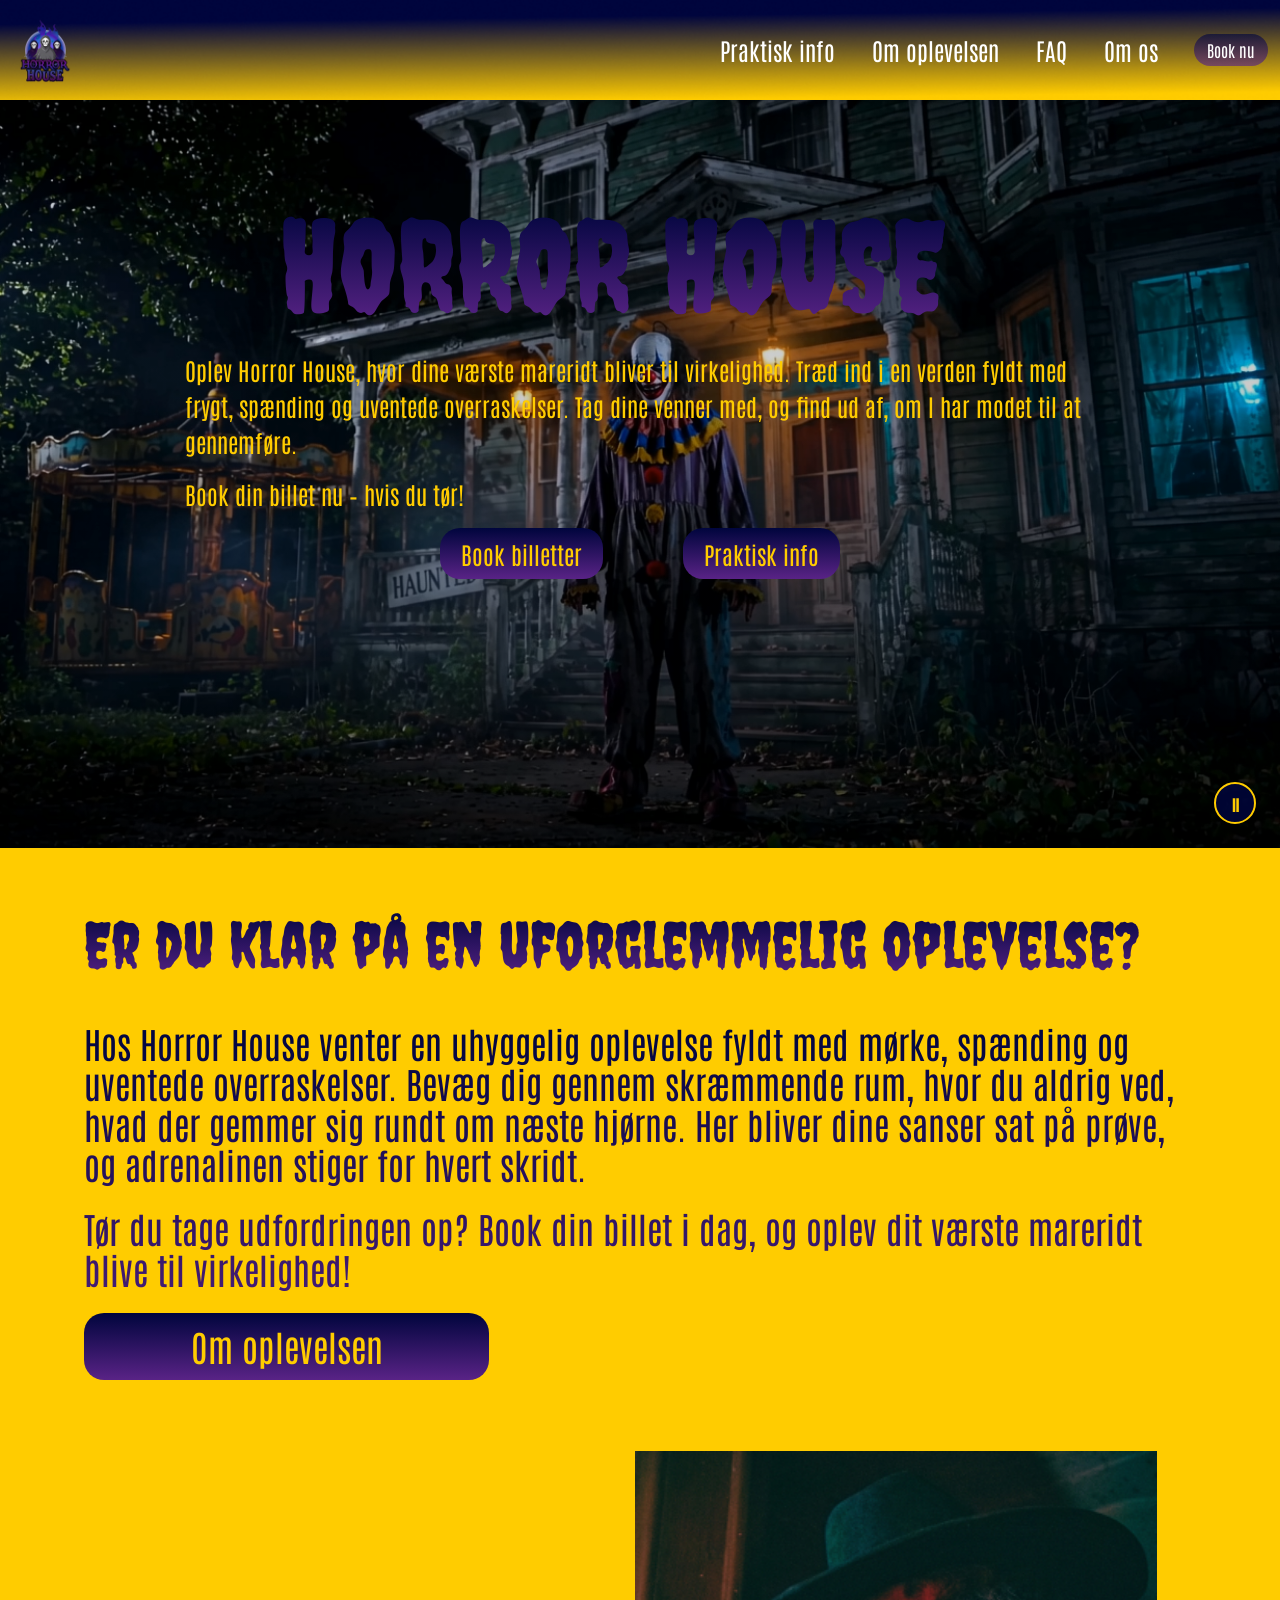
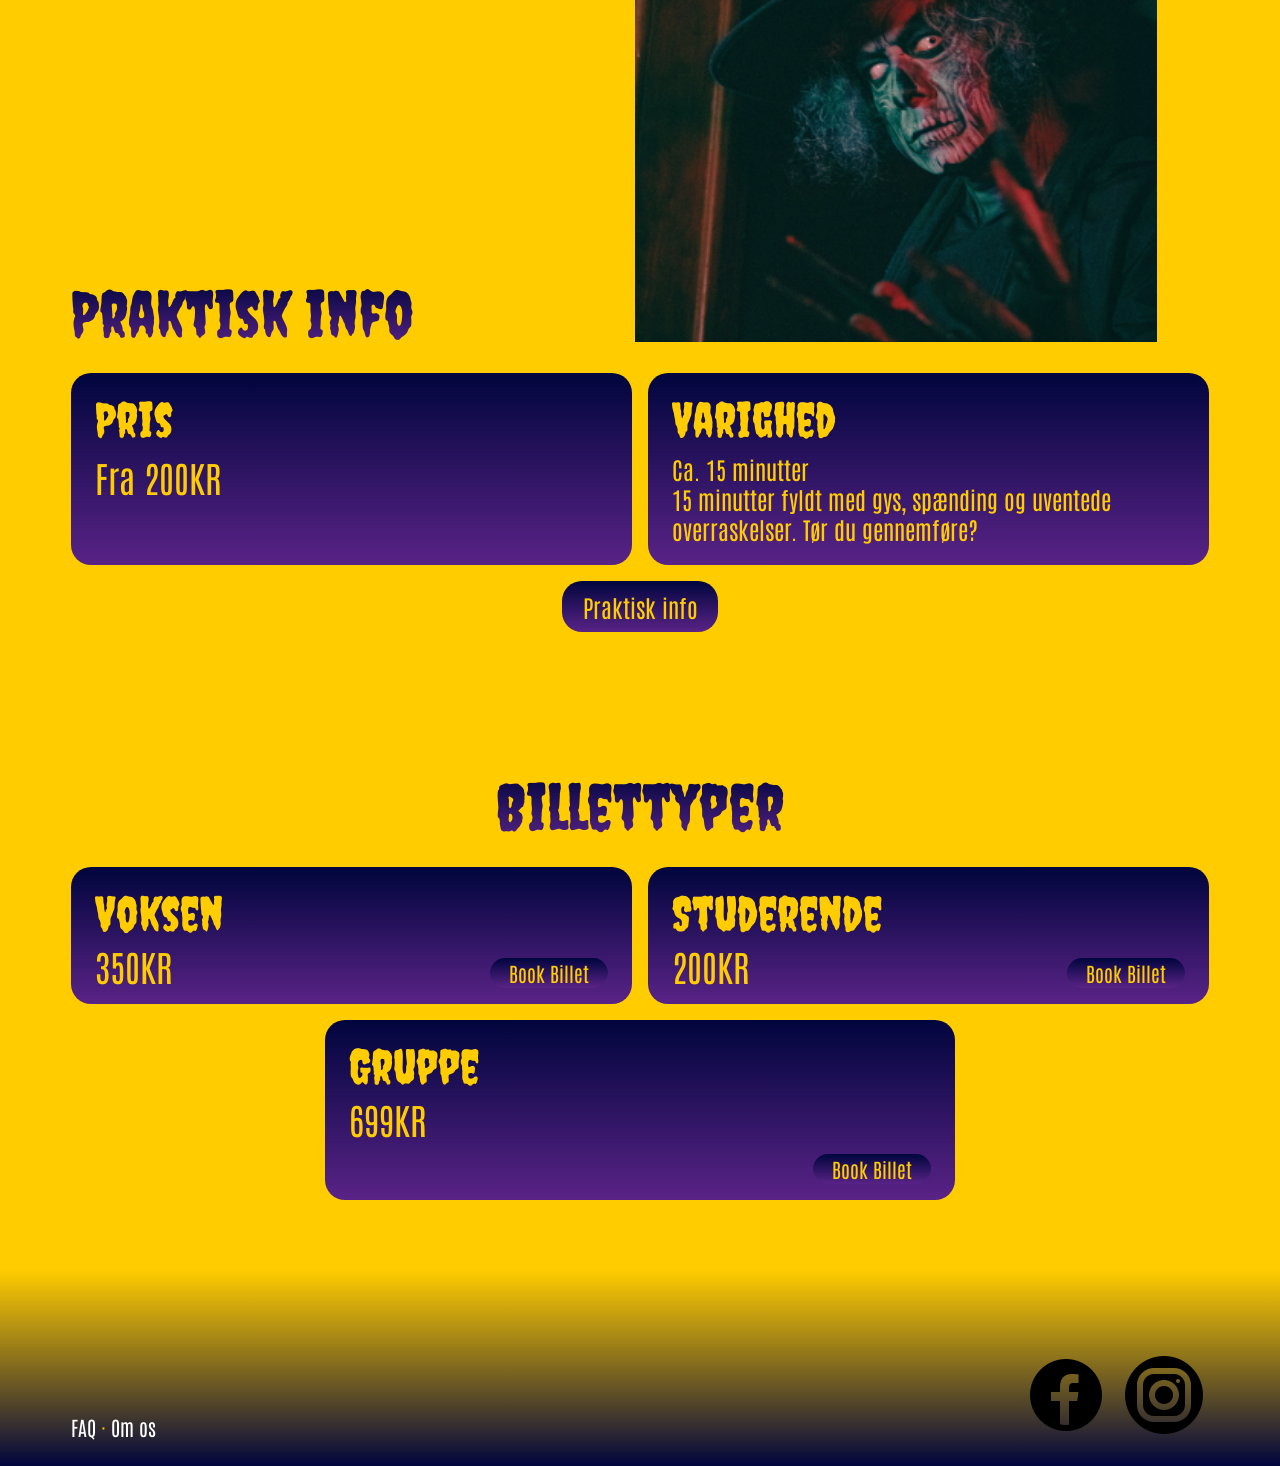
==== commit 21f82310: "Fix: Figma layout, hero video and FAQ contact" ====
--- a/index.html
+++ b/index.html
@@ -1,10 +1,6 @@
 <!DOCTYPE html>
 <html lang="da"><head><meta charset="utf-8"><meta name="viewport" content="width=device-width, initial-scale=1"><meta name="description" content="Horror House – få et overblik over oplevelsen, praktisk information og billetter."><title>Horror House – Landingpage</title><link rel="stylesheet" href="css/styles.css"><script src="js/main.js" defer></script></head><body>
-<a class="skip-link" href="#main-content">Gå til indhold</a>
-<header class="site-header"><div class="header-inner"><a class="brand" href="index.html" aria-label="Horror House – forsiden"><img src="assets/figma/logo.png" alt="" width="66" height="65"><span class="sr-only">Horror House – forsiden</span></a><button class="menu-toggle" type="button" data-menu-toggle aria-controls="site-navigation" aria-expanded="false" aria-label="Åbn navigation">Menu</button><nav class="site-nav" id="site-navigation" aria-label="Hovednavigation"><ul><li><a href="practical-information.html">Praktisk info</a></li><li><a href="experience.html">Om oplevelsen</a></li><li><a href="faq.html">FAQ</a></li><li><a href="about-us.html">Om os</a></li><li><a class="header-book" href="booking.html">Book nu</a></li></ul></nav></div></header>
-<main id="main-content">
-<section class="hero" aria-labelledby="hero-title"><div class="hero-content container"><h1 id="hero-title">HORROR HOUSE</h1><div class="hero-copy"><p>Oplev Horror House, hvor dine værste mareridt bliver til virkelighed. Træd ind i en verden fyldt med frygt, spænding og uventede overraskelser. Tag dine venner med, og find ud af, om I har modet til at gennemføre.</p><p>Book din billet nu – hvis du tør!</p></div><div class="hero-actions"><a class="button" href="booking.html">Book billetter</a><a class="button" href="practical-information.html">Praktisk info</a></div></div></section>
+<a class="skip-link" href="#main-content">Gå til indhold</a><header class="site-header"><div class="header-inner"><a class="brand" href="index.html" aria-label="Horror House – forsiden"><img src="assets/figma/logo.png" alt="" width="66" height="65"><span class="sr-only">Horror House – forsiden</span></a><button class="menu-toggle" type="button" data-menu-toggle aria-controls="site-navigation" aria-expanded="false" aria-label="Åbn navigation">Menu</button><nav class="site-nav" id="site-navigation" aria-label="Hovednavigation"><ul><li><a href="practical-information.html">Praktisk info</a></li><li><a href="experience.html">Om oplevelsen</a></li><li><a href="faq.html">FAQ</a></li><li><a href="about-us.html">Om os</a></li><li><a class="header-book" href="booking.html">Book nu</a></li></ul></nav></div></header>
+<main id="main-content"><section class="hero" aria-labelledby="hero-title"><video class="hero-video" data-hero-video autoplay muted loop playsinline preload="metadata" poster="assets/figma/raw_image_7.png" aria-hidden="true"><source src="assets/magnific_create-a-10second-seamless-looping-background-vide_wan_720p_16-9_30fps_72128.mp4.mp4" type="video/mp4"></video><div class="hero-content container"><h1 id="hero-title">HORROR HOUSE</h1><div class="hero-copy"><p>Oplev Horror House, hvor dine værste mareridt bliver til virkelighed. Træd ind i en verden fyldt med frygt, spænding og uventede overraskelser. Tag dine venner med, og find ud af, om I har modet til at gennemføre.</p><p>Book din billet nu – hvis du tør!</p></div><div class="hero-actions"><a class="button" href="booking.html">Book billetter</a><a class="button" href="practical-information.html">Praktisk info</a></div></div><button class="hero-video-toggle" type="button" data-hero-video-toggle aria-label="Sæt hero-video på pause" aria-pressed="false"><span aria-hidden="true">Ⅱ</span><span class="sr-only">Sæt hero-video på pause</span></button></section>
 <section class="experience section container" aria-labelledby="experience-title"><h2 id="experience-title">Er du klar på en uforglemmelig oplevelse?</h2><div class="experience-grid"><div class="experience-copy"><p>Hos Horror House venter en uhyggelig oplevelse fyldt med mørke, spænding og uventede overraskelser. Bevæg dig gennem skræmmende rum, hvor du aldrig ved, hvad der gemmer sig rundt om næste hjørne. Her bliver dine sanser sat på prøve, og adrenalinen stiger for hvert skridt.</p><p>Tør du tage udfordringen op? Book din billet i dag, og oplev dit værste mareridt blive til virkelighed!</p><a class="button" href="experience.html">Om oplevelsen</a></div><img class="experience-image" src="assets/figma/raw_image_9.jpeg" alt="Uhyggelig figur i et mørkt rum"></div></section>
-<section class="practical section container" aria-labelledby="practical-title"><h2 id="practical-title">Praktisk info</h2><div class="info-grid"><article class="info-card"><h3>Pris</h3><p>Fra 200KR</p></article><article class="info-card"><h3>Varighed</h3><p class="small-copy">Ca. 15 minutter<br>15 minutter fyldt med gys, spænding og uventede overraskelser. Tør du gennemføre?</p></article></div><a class="button centered-button" href="practical-information.html">Praktisk info</a></section>
-<section class="tickets section container" aria-labelledby="tickets-title"><h2 id="tickets-title">Billettyper</h2><div class="ticket-grid"><article class="ticket-card"><h3>Voksen</h3><p>350KR</p><a class="card-button" href="booking.html">Book Billet</a></article><article class="ticket-card"><h3>Studerende</h3><p>200KR</p><a class="card-button" href="booking.html">Book Billet</a></article><article class="ticket-card ticket-card-group"><h3>Gruppe</h3><p>699KR</p><a class="card-button" href="booking.html">Book Billet</a></article></div></section>
-</main><footer class="site-footer"><div class="container footer-inner"><nav aria-label="Footer navigation"><a href="faq.html">FAQ</a> · <a href="about-us.html">Om os</a></nav><div class="social-icons"><span aria-hidden="true"><img src="assets/figma/raw_image_4.png" alt="" width="90" height="90"></span><span aria-hidden="true"><img src="assets/figma/raw_image_8.png" alt="" width="90" height="90"></span></div></div></footer></body></html>
+<section class="practical section container" aria-labelledby="practical-title"><h2 id="practical-title">Praktisk info</h2><div class="info-grid"><article class="info-card"><h3>Pris</h3><p>Fra 200KR</p></article><article class="info-card"><h3>Varighed</h3><p class="small-copy">Ca. 15 minutter<br>15 minutter fyldt med gys, spænding og uventede overraskelser. Tør du gennemføre?</p></article></div><a class="button centered-button" href="practical-information.html">Praktisk info</a></section><section class="tickets section container" aria-labelledby="tickets-title"><h2 id="tickets-title">Billettyper</h2><div class="ticket-grid"><article class="ticket-card"><h3>Voksen</h3><p>350KR</p><a class="card-button" href="booking.html">Book Billet</a></article><article class="ticket-card"><h3>Studerende</h3><p>200KR</p><a class="card-button" href="booking.html">Book Billet</a></article><article class="ticket-card ticket-card-group"><h3>Gruppe</h3><p>699KR</p><a class="card-button" href="booking.html">Book Billet</a></article></div></section></main><footer class="site-footer"><div class="container footer-inner"><nav aria-label="Footer navigation"><a href="faq.html">FAQ</a> · <a href="about-us.html">Om os</a></nav><div class="social-icons"><span aria-hidden="true"><img src="assets/figma/raw_image_4.png" alt="" width="90" height="90"></span><span aria-hidden="true"><img src="assets/figma/raw_image_8.png" alt="" width="90" height="90"></span></div></div></footer></body></html>
--- a/css/styles.css
+++ b/css/styles.css
@@ -16,8 +16,8 @@
 /* Om os – page-specific layout */
 .about-page{background:var(--yellow);color:var(--navy)}.about-page .site-header{background-image:url('../assets/figma/about/header.png')}.about-narrow{width:min(calc(100% - 5rem),1064px);margin-inline:auto}.about-intro{min-height:693px;padding:42px 0 32px;background:var(--yellow)}.about-intro h1{margin:0 0 2rem;text-align:center;font:400 clamp(4rem,9vw,8rem)/1 Creepster,Georgia,serif;background:linear-gradient(180deg,#00053d,#592386);-webkit-background-clip:text;background-clip:text;color:transparent}.about-intro-grid{display:grid;grid-template-columns:388px 1fr;gap:8rem;align-items:start}.about-intro-grid>img{width:388px;height:373px;object-fit:contain}.about-intro-copy,.history-copy,.team-copy,.values-copy{background:linear-gradient(180deg,#00053d,#592386);-webkit-background-clip:text;background-clip:text;color:transparent;font-family:Creepster,Georgia,serif}.about-intro-copy{font-size:20px;line-height:1.15}.about-intro-copy p,.history-copy p,.team-copy p,.values-copy p{margin:0 0 1rem}.history{min-height:517px;padding:32px 0;background:#ffdd53}.history h2,.team h2,.values h2{margin:0 0 2rem;background:linear-gradient(180deg,#00053d,#592386);-webkit-background-clip:text;background-clip:text;color:transparent;font:400 clamp(4rem,8vw,6rem)/1 Creepster,Georgia,serif}.history-copy{max-width:955px;font-size:20px;line-height:1.15}.team{min-height:859px;padding:52px 0 48px;background:var(--yellow)}.team h2{font-size:clamp(3.4rem,7vw,5.55rem);text-align:center}.team-copy{font-size:32px;line-height:1.16}.values{min-height:550px;padding:34px 0 40px;background:#ffdd53}.values h2{text-align:center;font-size:clamp(3rem,6vw,4rem)}.values-copy{font-size:32px;line-height:1.15}.values-copy ul{margin:.25rem 0 1rem;padding-left:3rem}.about-cta{min-height:437px;padding-top:83px;text-align:center;background:var(--yellow)}.about-cta .button{min-width:414px;padding:1.2rem 2rem;border-radius:45px;background:linear-gradient(180deg,#00053d,#592386);font:400 64px/1 Creepster,Georgia,serif}.about-page .site-footer{min-height:196px}
 @media(max-width:760px){.about-narrow{width:min(calc(100% - 2rem),600px)}.about-intro{min-height:auto;padding:55px 0 45px}.about-intro h1{font-size:clamp(3.3rem,13vw,5.5rem)}.about-intro-grid{grid-template-columns:1fr;gap:1.5rem}.about-intro-grid>img{width:min(388px,100%);height:300px;margin:auto}.about-intro-copy,.history-copy{font-size:19px;line-height:1.2}.history{min-height:auto;padding:40px 0 48px}.history h2,.team h2,.values h2{font-size:clamp(3rem,11vw,4.7rem)}.team{min-height:auto;padding:48px 0}.team-copy,.values-copy{font-size:23px;line-height:1.2}.values{min-height:auto;padding:42px 0 48px}.values-copy ul{padding-left:2rem}.about-cta{min-height:300px;padding-top:60px}.about-cta .button{min-width:0;font-size:42px}}
-.faq-page{background:var(--yellow);color:var(--yellow)}.faq-page .site-header{background-image:url('../assets/figma/faq/header.svg')}.faq-narrow{width:min(calc(100% - 5rem),1064px);margin-inline:auto}.faq-intro{min-height:391px;padding:45px 0 32px;background:var(--yellow)}.faq-intro h1{margin:0 0 1.5rem;text-align:center;font:400 clamp(4.5rem,10vw,8rem)/1 Creepster,Georgia,serif;background:linear-gradient(180deg,#00053d,#592386);-webkit-background-clip:text;background-clip:text;color:transparent}.faq-intro-copy{max-width:1136px;font:20px/30px Creepster,Georgia,serif;background:linear-gradient(180deg,#00053d,#592386);-webkit-background-clip:text;background-clip:text;color:transparent}.faq-intro-copy p{margin:0 0 .2rem}.faq-questions{padding:55px 0 85px;background:var(--yellow)}.faq-items{display:grid;gap:30px}.faq-items details{background:linear-gradient(180deg,#00053d,#592386);color:var(--yellow);overflow:visible}.faq-items summary{padding:.55rem .9rem;cursor:pointer;list-style:none;font:600 40px/1.3 Antonio,Arial,sans-serif}.faq-items summary::-webkit-details-marker{display:none}.faq-items summary::after{content:'+';float:right}.faq-items details[open] summary::after{content:'−'}.faq-items details p{margin:0;padding:1rem 1.25rem 1.25rem;color:#e0e0e5;font:19px/1.45 Inter,Arial,sans-serif}.faq-contact{min-height:722px;padding:82px 0 55px;background:rgba(0,5,61,.12);text-align:center}.faq-contact h2{margin:0 auto 2rem;max-width:763px;color:var(--white);font:600 48px/1.1 Antonio,Arial,sans-serif}.contact-card{width:min(630px,100%);margin:auto;padding:26px 2rem 30px;border-radius:20px;background:linear-gradient(180deg,#00053d,#592386)}.contact-card h3{margin:0 0 1rem;color:var(--yellow);font:600 64px/1 Antonio,Arial,sans-serif}.contact-card p{margin:.3rem 0;color:var(--white);font:600 32px/50px Antonio,Arial,sans-serif}.contact-card .button{margin-top:1rem;font-size:24px}.faq-demo-note{font-size:15px!important;line-height:1.3!important;color:#e0e0e5!important}.faq-page .site-footer{min-height:196px}
-@media(max-width:760px){.faq-narrow{width:min(calc(100% - 2rem),600px)}.faq-intro{min-height:auto;padding:55px 0 36px}.faq-intro h1{font-size:clamp(4rem,16vw,6rem)}.faq-intro-copy{font-size:18px;line-height:23px}.faq-questions{padding:36px 0 50px}.faq-items{gap:16px}.faq-items summary{font-size:26px;line-height:1.25}.faq-items details p{font-size:17px}.faq-contact{min-height:500px;padding:52px 0}.faq-contact h2{font-size:32px}.contact-card h3{font-size:44px}.contact-card p{font-size:23px;line-height:34px}}
+.faq-page{background:var(--yellow);color:var(--yellow)}.faq-page .site-header{background-image:url('../assets/figma/faq/header.svg')}.faq-narrow{width:min(calc(100% - 5rem),1064px);margin-inline:auto}.faq-intro{min-height:391px;padding:45px 0 32px;background:var(--yellow)}.faq-intro h1{margin:0 0 1.5rem;text-align:center;font:400 clamp(4.5rem,10vw,8rem)/1 Creepster,Georgia,serif;background:linear-gradient(180deg,#00053d,#592386);-webkit-background-clip:text;background-clip:text;color:transparent}.faq-intro-copy{max-width:1136px;font:20px/30px Creepster,Georgia,serif;background:linear-gradient(180deg,#00053d,#592386);-webkit-background-clip:text;background-clip:text;color:transparent}.faq-intro-copy p{margin:0 0 .2rem}.faq-questions{padding:55px 0 85px;background:var(--yellow)}.faq-items{display:grid;gap:30px}.faq-items details{background:linear-gradient(180deg,#00053d,#592386);color:var(--yellow);overflow:visible}.faq-items summary{padding:.55rem .9rem;cursor:pointer;list-style:none;font:600 40px/1.3 Antonio,Arial,sans-serif}.faq-items summary::-webkit-details-marker{display:none}.faq-items summary::after{content:'+';float:right}.faq-items details[open] summary::after{content:'−'}.faq-items details p{margin:0;padding:1rem 1.25rem 1.25rem;color:#e0e0e5;font:19px/1.45 Inter,Arial,sans-serif}.faq-contact{min-height:722px;padding:82px 0 55px;background:rgba(0,5,61,.12);text-align:center}.faq-contact h2{margin:0 auto 2rem;max-width:763px;color:var(--white);font:600 48px/1.1 Antonio,Arial,sans-serif}.contact-panel{width:min(630px,100%);margin:auto;padding:26px 2rem 30px;border-radius:20px;background:linear-gradient(180deg,#00053d,#592386)}.contact-panel h3{margin:0 0 1rem;color:var(--yellow);font:600 64px/1 Antonio,Arial,sans-serif}.contact-panel p{margin:.3rem 0;color:var(--white);font:600 32px/50px Antonio,Arial,sans-serif}.contact-panel .button{margin-top:1rem;font-size:24px}.faq-demo-note{font-size:15px!important;line-height:1.3!important;color:#e0e0e5!important}.faq-page .site-footer{min-height:196px}
+@media(max-width:760px){.faq-narrow{width:min(calc(100% - 2rem),600px)}.faq-intro{min-height:auto;padding:55px 0 36px}.faq-intro h1{font-size:clamp(4rem,16vw,6rem)}.faq-intro-copy{font-size:18px;line-height:23px}.faq-questions{padding:36px 0 50px}.faq-items{gap:16px}.faq-items summary{font-size:26px;line-height:1.25}.faq-items details p{font-size:17px}.faq-contact{min-height:500px;padding:52px 0}.faq-contact h2{font-size:32px}.contact-panel h3{font-size:44px}.contact-panel p{font-size:23px;line-height:34px}}
 
 /* Bookingflow */
 .booking-page{background:#f7f7f7;color:#222;font-family:Inter,Arial,sans-serif}.booking-container{width:min(calc(100% - 2rem),1060px);margin:auto}.booking-hero{padding:42px 0 28px;background:#f7f7f7}.eyebrow{margin:0 0 .7rem;color:#555;font-size:.65rem;letter-spacing:.08em}.booking-hero h1{margin:0 0 .45rem;font:600 2rem/1.1 Inter,Arial,sans-serif;color:#222}.booking-intro{margin:0;color:#666;font-size:.86rem}.demo-banner{margin-top:1rem;padding:.6rem .8rem;border:1px solid #b8b8b8;border-radius:4px;background:#fff;color:#333;font-size:.78rem}.booking-section{padding:0 0 3rem}.booking-steps{display:grid;grid-template-columns:repeat(5,1fr);gap:10px;list-style:none;margin:0 0 13px;padding:0}.booking-steps button{width:100%;padding:.65rem .35rem;border:1px solid #c8c8c8;background:#fff;color:#222;text-align:left;font:600 .67rem Inter,Arial,sans-serif;cursor:pointer}.booking-steps .is-current button{border-color:#222;background:#222;color:#fff}.booking-steps button:disabled{cursor:not-allowed;opacity:.65}.booking-card{min-height:390px;padding:25px 28px;border:1px solid #ccc;border-radius:4px;background:#fff}.step-heading{position:relative;margin-bottom:1rem}.step-heading h2{margin:0 0 .35rem;color:#222;font:600 1rem Inter,Arial,sans-serif}.step-heading p{margin:0;color:#666;font-size:.72rem}.ticket-options{display:grid;gap:8px}.ticket-option{display:grid;grid-template-columns:42px 1fr auto;align-items:center;gap:12px;padding:9px;border:1px solid #d6d6d6;border-radius:4px;background:#fafafa}.ticket-placeholder{width:40px;height:34px;background:#e5e5e5}.ticket-option strong,.ticket-option small{display:block}.ticket-option strong{font-size:.77rem}.ticket-option small{margin-top:3px;color:#777;font-size:.6rem}.quantity{display:flex;align-items:center;gap:10px}.quantity button,.time-options button{min-width:30px;height:28px;border:1px solid #ccc;background:#fff;color:#222;cursor:pointer}.quantity output{min-width:10px;text-align:center;font-size:.75rem}.step-actions{display:flex;justify-content:space-between;gap:1rem;margin-top:1rem}.primary,.secondary,.test-data{border:1px solid #222;border-radius:3px;padding:.55rem .9rem;font:600 .72rem Inter,Arial,sans-serif;cursor:pointer}.primary{background:#222;color:#fff;text-decoration:none}.secondary,.test-data{background:#fff;color:#222}.two-column{display:grid;grid-template-columns:1.15fr 1fr;gap:34px}.calendar{padding:12px;border:1px solid #ddd;border-radius:3px;text-align:center;font-size:.65rem}.calendar-week{display:grid;grid-template-columns:repeat(7,1fr);margin:12px 0 5px;color:#555;font-size:.45rem}.calendar-days{display:grid;grid-template-columns:repeat(7,1fr);gap:4px}.calendar-days button{height:25px;border:1px solid #ddd;background:#fff;font-size:.6rem;cursor:pointer}.calendar-days button.selected,.time-options button.selected{background:#222;color:#fff;border-color:#222}.time-options{display:grid;grid-template-columns:repeat(2,1fr);gap:8px}.time-options button{width:100%;height:32px}.selection-note{font-size:.72rem}.form-fields{display:grid;gap:6px;max-width:650px}.form-fields label,.payment-layout label{font-size:.68rem}.form-fields input,.payment-layout>div>input{width:100%;margin-bottom:9px;padding:.6rem;border:1px solid #ccc;border-radius:3px;font: .75rem Inter,Arial,sans-serif}.checkbox{display:flex;gap:7px;align-items:flex-start;margin-top:.3rem}.checkbox input{margin:0}.test-data{position:absolute;right:0;top:0;font-size:.58rem}.payment-choice{display:flex;gap:8px;align-items:center;margin:7px 0;padding:8px;border:1px solid #ddd;background:#fafafa}.payment-choice input{margin:0}.payment-choice span{font-size:.72rem}.payment-layout fieldset{border:0;padding:0;margin:0 0 1rem}.demo-label{color:#777;font-size:.58rem}.order-summary{padding:13px;border:1px solid #ccc;border-radius:3px;background:#f8f8f8}.order-summary h3{margin:0 0 .7rem;color:#222;font:600 .8rem Inter,Arial,sans-serif}.order-summary dl{margin:0;font-size:.62rem}.order-summary dl div{display:flex;justify-content:space-between;border-bottom:1px solid #ddd;padding:.25rem 0}.order-summary dd{margin:0}.order-summary p,.demo-note{font-size:.62rem;color:#555}.form-error{margin:1rem 0;color:#8b0000;font-weight:600}.confirmation{text-align:center}.confirmation h2{color:#222;font:600 1.1rem Inter,Arial,sans-serif}.confirmation>p{font-size:.72rem;color:#666}.confirmation .order-summary{width:min(100%,360px);margin:1rem auto;text-align:left}.check{width:44px;height:44px;margin:auto;border:1px solid #aaa;border-radius:50%;font-size:1.5rem;line-height:42px}.confirmation .button{display:inline-block}
@@ -35,7 +35,7 @@
 .about-intro-copy,.history-copy{font-size:20px;line-height:1.45}
 .team-copy,.values-copy{font-size:24px;line-height:1.45}
 .faq-intro-copy{font-size:20px;line-height:1.5}
-.booking-page,.faq-items details p,.contact-card p,.demo-note{font-family:Antonio,Arial,sans-serif}
+.booking-page,.faq-items details p,.contact-panel p,.demo-note{font-family:Antonio,Arial,sans-serif}
 
 /* Bookingflow – visuelt design fra Hjemmeside design (Figma 189:307–189:572). */
 .booking-page{background:var(--yellow);color:var(--navy);font-family:Antonio,Arial,sans-serif}
@@ -141,4 +141,25 @@
 .hero-actions .button[href="practical-information.html"]:hover{filter:brightness(1.12)}
 .experience-copy .button[href="experience.html"]:hover{filter:brightness(1.12)}
 .centered-button[href="practical-information.html"]:hover{filter:brightness(1.12)}
-.contact-card .button[href="about-us.html"]:hover{filter:brightness(1.12)}+.contact-panel .button[href="about-us.html"]:hover{filter:brightness(1.12)}
+/* Figma-korrektion: forsiden og FAQ-kontaktsektionen. */
+@media (min-width:761px){
+  .experience.section{position:relative;width:min(calc(100% - 10.5rem),1141px);min-height:936px;padding-top:59px}
+  .experience.section h2{width:100%;margin:0 0 41px;font-size:64px;line-height:75px}
+  .experience-grid{display:block;position:relative;min-height:600px}
+  .experience-copy{max-width:1141px;font-size:36px;line-height:1.12}
+  .experience-copy .button{display:block;width:405px;min-height:67px;margin-top:1.2rem;text-align:center;font-size:36px;line-height:1.1}
+  .experience-image{position:absolute;top:428px;left:calc(50% - 5px);width:522px;height:491px}
+}
+.faq-contact{min-height:593px;padding:85px 0 55px}
+.faq-contact h2{margin:0 auto 18px;line-height:48px}
+.contact-panel{width:630px;max-width:100%;margin:auto;padding:0;background:transparent}
+.contact-panel h3{height:133px;margin:0 auto 19px;padding:1rem;background:linear-gradient(180deg,var(--navy),var(--purple));border-radius:20px;display:flex;align-items:center;justify-content:center;color:var(--yellow);font-size:64px}
+.contact-panel p{margin:.3rem 0;color:var(--white)}
+@media(max-width:760px){
+  .faq-contact{min-height:500px;padding:52px 0}
+  .faq-contact h2{line-height:1.1}
+  .contact-panel h3{height:auto;min-height:108px;font-size:44px}
+}
+.hero-video-toggle{position:absolute;right:1.5rem;bottom:1.5rem;z-index:2;width:42px;height:42px;border:2px solid var(--yellow);border-radius:50%;background:rgba(0,5,61,.82);color:var(--yellow);font:600 18px/1 Antonio,Arial,sans-serif;cursor:pointer}.hero-video-toggle:hover{background:var(--purple)}.hero-video-toggle[aria-pressed="true"] span[aria-hidden="true"]{font-size:0}.hero-video-toggle[aria-pressed="true"] span[aria-hidden="true"]::after{content:'▶';font-size:16px}
+.hero{position:relative;isolation:isolate;overflow:hidden}.hero-video{position:absolute;inset:0;width:100%;height:100%;display:block;object-fit:cover;z-index:-1;pointer-events:none}.hero::after{content:'';position:absolute;inset:0;background:linear-gradient(#00000020,#00000055);z-index:0;pointer-events:none}.hero-content{position:relative;z-index:1}.hero-video-toggle{z-index:2}
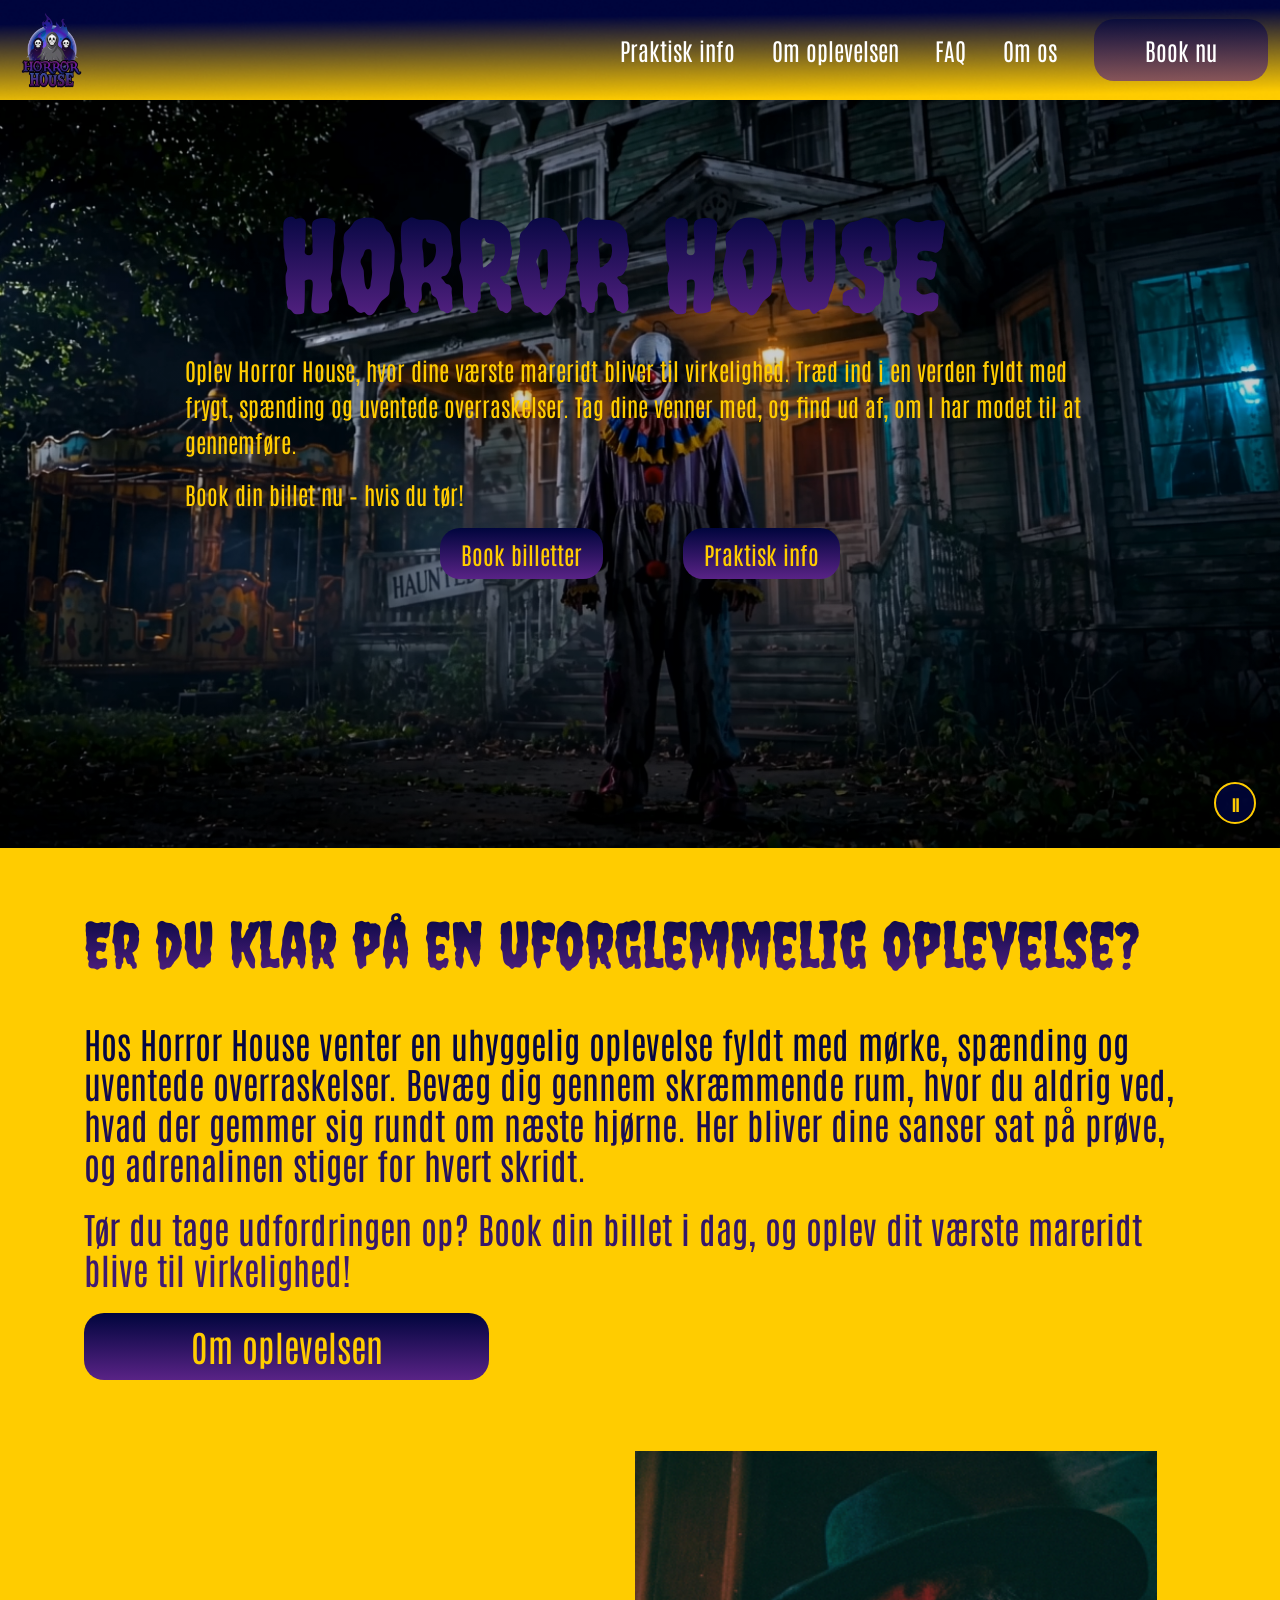
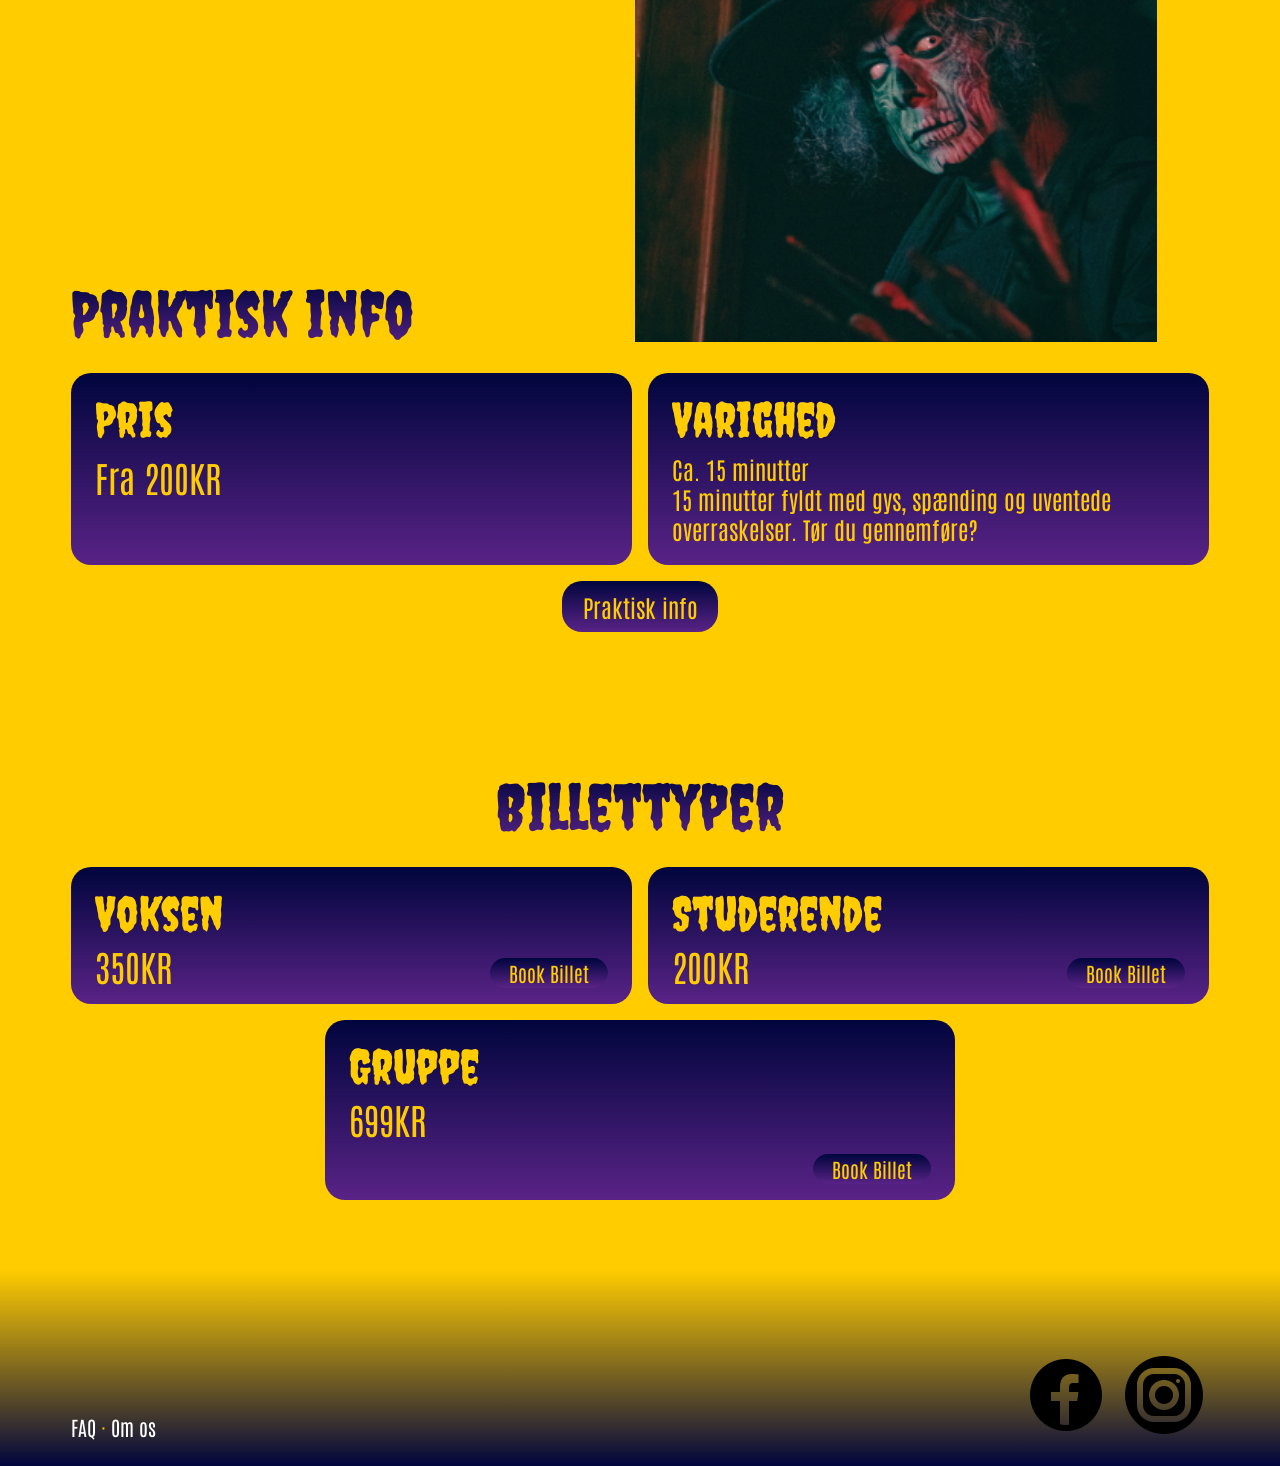
==== commit 12f0663d: "Afslut fase 2 kvalitetssikring" ====
--- a/index.html
+++ b/index.html
@@ -1,5 +1,5 @@
 <!DOCTYPE html>
-<html lang="da"><head><meta charset="utf-8"><meta name="viewport" content="width=device-width, initial-scale=1"><meta name="description" content="Horror House – få et overblik over oplevelsen, praktisk information og billetter."><title>Horror House – Landingpage</title><link rel="stylesheet" href="css/styles.css"><script src="js/main.js" defer></script></head><body>
+<html lang="da"><head><meta charset="utf-8"><meta name="viewport" content="width=device-width, initial-scale=1"><link rel="preload" as="image" href="assets/figma/raw_image_7.png" fetchpriority="high"><meta name="description" content="Horror House – få et overblik over oplevelsen, praktisk information og billetter."><title>Horror House – Landingpage</title><link rel="stylesheet" href="css/styles.css"><script src="js/main.js" defer></script></head><body>
 <a class="skip-link" href="#main-content">Gå til indhold</a><header class="site-header"><div class="header-inner"><a class="brand" href="index.html" aria-label="Horror House – forsiden"><img src="assets/figma/logo.png" alt="" width="66" height="65"><span class="sr-only">Horror House – forsiden</span></a><button class="menu-toggle" type="button" data-menu-toggle aria-controls="site-navigation" aria-expanded="false" aria-label="Åbn navigation">Menu</button><nav class="site-nav" id="site-navigation" aria-label="Hovednavigation"><ul><li><a href="practical-information.html">Praktisk info</a></li><li><a href="experience.html">Om oplevelsen</a></li><li><a href="faq.html">FAQ</a></li><li><a href="about-us.html">Om os</a></li><li><a class="header-book" href="booking.html">Book nu</a></li></ul></nav></div></header>
 <main id="main-content"><section class="hero" aria-labelledby="hero-title"><video class="hero-video" data-hero-video autoplay muted loop playsinline preload="metadata" poster="assets/figma/raw_image_7.png" aria-hidden="true"><source src="assets/magnific_create-a-10second-seamless-looping-background-vide_wan_720p_16-9_30fps_72128.mp4.mp4" type="video/mp4"></video><div class="hero-content container"><h1 id="hero-title">HORROR HOUSE</h1><div class="hero-copy"><p>Oplev Horror House, hvor dine værste mareridt bliver til virkelighed. Træd ind i en verden fyldt med frygt, spænding og uventede overraskelser. Tag dine venner med, og find ud af, om I har modet til at gennemføre.</p><p>Book din billet nu – hvis du tør!</p></div><div class="hero-actions"><a class="button" href="booking.html">Book billetter</a><a class="button" href="practical-information.html">Praktisk info</a></div></div><button class="hero-video-toggle" type="button" data-hero-video-toggle aria-label="Sæt hero-video på pause" aria-pressed="false"><span aria-hidden="true">Ⅱ</span><span class="sr-only">Sæt hero-video på pause</span></button></section>
 <section class="experience section container" aria-labelledby="experience-title"><h2 id="experience-title">Er du klar på en uforglemmelig oplevelse?</h2><div class="experience-grid"><div class="experience-copy"><p>Hos Horror House venter en uhyggelig oplevelse fyldt med mørke, spænding og uventede overraskelser. Bevæg dig gennem skræmmende rum, hvor du aldrig ved, hvad der gemmer sig rundt om næste hjørne. Her bliver dine sanser sat på prøve, og adrenalinen stiger for hvert skridt.</p><p>Tør du tage udfordringen op? Book din billet i dag, og oplev dit værste mareridt blive til virkelighed!</p><a class="button" href="experience.html">Om oplevelsen</a></div><img class="experience-image" src="assets/figma/raw_image_9.jpeg" alt="Uhyggelig figur i et mørkt rum"></div></section>
--- a/css/styles.css
+++ b/css/styles.css
@@ -40,17 +40,18 @@
 /* Bookingflow – visuelt design fra Hjemmeside design (Figma 189:307–189:572). */
 .booking-page{background:var(--yellow);color:var(--navy);font-family:Antonio,Arial,sans-serif}
 .booking-page .booking-container{width:min(calc(100% - 7rem),1138px);margin-inline:auto}
+.booking-page .booking-hero .booking-container{width:min(888px,100%)}
 .booking-page .booking-hero{padding:52px 0 28px;background:var(--yellow)}
 .booking-page .eyebrow{margin:0 0 .65rem;color:var(--navy);font:600 14px/1 Antonio,Arial,sans-serif;letter-spacing:.12em}
 .booking-page .booking-hero h1{margin:0 0 .55rem;background:linear-gradient(180deg,var(--navy),var(--purple));-webkit-background-clip:text;background-clip:text;color:transparent;font:400 clamp(2.6rem,5vw,3.5rem)/1 Creepster,Georgia,serif}
 .booking-page .booking-intro{margin:0;max-width:840px;background:linear-gradient(180deg,var(--navy),var(--purple));-webkit-background-clip:text;background-clip:text;color:transparent;font:400 17px/1.35 Antonio,Arial,sans-serif}
 .booking-page .demo-banner{max-width:888px;margin-top:1rem;padding:.7rem 1rem;border:1px solid #b8b8b8;border-radius:6px;background:rgba(255,255,255,.72);color:var(--navy);font:400 14px/1.35 Antonio,Arial,sans-serif}
 .booking-page .booking-section{padding:0 0 5rem;background:var(--yellow)}
-.booking-page .booking-steps{grid-template-columns:repeat(5,1fr);gap:12px;margin:0 0 30px}
+.booking-page .booking-steps{width:min(902px,100%);grid-template-columns:repeat(5,166px);gap:18px;margin:0 auto 30px}
 .booking-page .booking-steps button{min-height:62px;padding:.75rem .8rem;border:1px solid #b8b8b8;border-radius:6px;background:#fff;color:#242424;text-align:left;font:600 14px/1.2 Antonio,Arial,sans-serif}
 .booking-page .booking-steps .is-current button{border-color:#b8b8b8;background:var(--gradient);color:#fff}
 .booking-page .booking-steps button:disabled{opacity:1}
-.booking-page .booking-card{min-height:602px;padding:32px 40px 36px;border:1px solid #b8b8b8;border-radius:8px;background:var(--gradient);color:var(--yellow)}
+.booking-page .booking-card{width:min(888px,100%);margin-inline:auto;min-height:602px;padding:32px 32px 36px;border:1px solid #b8b8b8;border-radius:8px;background:var(--gradient);color:var(--yellow)}
 .booking-page .step-heading{margin-bottom:1.45rem}
 .booking-page .step-heading h2{margin:0 0 .45rem;color:var(--yellow);font:600 25px/1 Antonio,Arial,sans-serif}
 .booking-page .step-heading p{margin:0;color:var(--yellow);font:400 17px/1.35 Antonio,Arial,sans-serif}
@@ -102,8 +103,10 @@
 .booking-page .confirmation .order-summary{width:min(100%,528px);margin:0 auto 28px;text-align:left}
 .booking-page .confirmation .button{display:inline-block}
 
-@media(max-width:900px){.booking-page .booking-container{width:min(calc(100% - 3rem),720px)}.booking-page .booking-card{padding:28px 24px}.booking-page .ticket-option{grid-template-columns:84px 1fr auto}.booking-page .ticket-placeholder{width:84px;height:72px}}
+@media(max-width:900px){.booking-page .booking-container{width:min(calc(100% - 3rem),720px)}.booking-page .booking-steps{width:100%;grid-template-columns:repeat(5,minmax(0,1fr));gap:12px}.booking-page .booking-card{padding:28px 24px}.booking-page .ticket-option{grid-template-columns:84px 1fr auto}.booking-page .ticket-placeholder{width:84px;height:72px}}
 @media(max-width:760px){.booking-page .booking-container{width:min(calc(100% - 1.5rem),600px)}.booking-page .booking-hero{padding-top:34px}.booking-page .booking-hero h1{font-size:clamp(2.45rem,11vw,3.5rem)}.booking-page .booking-intro{font-size:16px}.booking-page .booking-steps{grid-template-columns:1fr 1fr;gap:8px;margin-bottom:18px}.booking-page .booking-steps li:last-child{grid-column:1/-1}.booking-page .booking-steps button{min-height:54px}.booking-page .booking-card{min-height:0;padding:24px 16px 28px}.booking-page .ticket-option{grid-template-columns:1fr auto;gap:10px;padding:12px}.booking-page .ticket-placeholder{display:none}.booking-page .ticket-option small{font-size:14px}.booking-page .quantity{grid-column:1/-1;justify-content:flex-end}.booking-page .two-column{grid-template-columns:1fr;gap:24px}.booking-page .time-options{gap:10px 8px}.booking-page .time-options button{height:50px}.booking-page .test-data{position:static;margin-top:.8rem}.booking-page .step-actions{flex-wrap:wrap}.booking-page .step-actions .primary,.booking-page .step-actions .secondary{flex:1}.booking-page .confirmation .check{margin-top:0}}
+@media(max-width:900px){.booking-page .booking-hero .booking-container{width:min(calc(100% - 3rem),720px)}}
+@media(max-width:760px){.booking-page .booking-hero .booking-container{width:min(calc(100% - 1.5rem),600px)}}
 @media(max-width:760px){.hero-copy{font-size:18px;line-height:1.5}.experience-copy,.intro-copy,.practical-intro-copy,.about-intro-copy,.history-copy,.team-copy,.values-copy{font-size:18px;line-height:1.45}.faq-intro-copy{font-size:17px;line-height:1.45}}
 
 /* Diskret feedback på primære booking-CTA'er uden for selve bookingflowet. */
@@ -163,3 +166,33 @@
 }
 .hero-video-toggle{position:absolute;right:1.5rem;bottom:1.5rem;z-index:2;width:42px;height:42px;border:2px solid var(--yellow);border-radius:50%;background:rgba(0,5,61,.82);color:var(--yellow);font:600 18px/1 Antonio,Arial,sans-serif;cursor:pointer}.hero-video-toggle:hover{background:var(--purple)}.hero-video-toggle[aria-pressed="true"] span[aria-hidden="true"]{font-size:0}.hero-video-toggle[aria-pressed="true"] span[aria-hidden="true"]::after{content:'▶';font-size:16px}
 .hero{position:relative;isolation:isolate;overflow:hidden}.hero-video{position:absolute;inset:0;width:100%;height:100%;display:block;object-fit:cover;z-index:-1;pointer-events:none}.hero::after{content:'';position:absolute;inset:0;background:linear-gradient(#00000020,#00000055);z-index:0;pointer-events:none}.hero-content{position:relative;z-index:1}.hero-video-toggle{z-index:2}
+.site-header{position:sticky;top:0;z-index:20}.skip-link:focus{z-index:30}
+.booking-page .site-header{position:static}
+.site-nav .header-book,.booking-page .site-nav .button{display:inline-flex;min-width:174px;min-height:62px;align-items:center;justify-content:center;padding:.85rem 1.3rem;border-radius:20px;line-height:1;text-align:center}.site-nav .header-book{font-size:24px!important}
+.values-copy ul{display:block;list-style:disc;margin:.25rem 0 1rem;padding-left:2.2rem}.values-copy li{padding-left:.35rem;margin-bottom:.75rem}.values-copy li::marker{color:var(--navy);font-size:1.35em}.values-copy strong{font-family:Antonio,Arial,sans-serif;font-weight:700;text-transform:uppercase;letter-spacing:.02em}.values-copy li{font-weight:400}
+@media(max-width:760px){.site-nav .header-book,.booking-page .site-nav .button{min-width:155px;min-height:54px;padding:.7rem 1rem;font-size:21px!important}}
+@media(min-width:1024px){.brand img{width:79px;height:78px}}
+
+/* Kompakt tablet-bredde: brug de eksisterende mobile strukturer ved 768px. */
+@media (min-width:761px) and (max-width:768px){
+  .site-header{height:auto;min-height:80px}
+  .header-inner{flex-wrap:wrap}
+  .menu-toggle{display:block;background:transparent;border:2px solid var(--yellow);border-radius:8px;color:var(--white);padding:.5rem;font:1rem Antonio}
+  .site-nav{display:none;width:100%}
+  .site-nav.is-open{display:block}
+  .site-nav ul{display:grid;gap:.5rem;padding:1rem 0}
+  .site-nav a{font-size:20px}
+  .site-nav .header-book,.booking-page .site-nav .button{min-width:155px;min-height:54px;padding:.7rem 1rem;font-size:21px!important}
+
+  .experience.section{width:min(calc(100% - 2rem),600px);min-height:auto;padding:48px 0}
+  .experience.section h2{font-size:clamp(2.2rem,9vw,3.3rem);line-height:1.1}
+  .experience-grid{display:grid;grid-template-columns:1fr}
+  .experience-copy{font-size:25px;line-height:1.45}
+  .experience-image{position:static;width:100%;height:360px}
+
+  .practical-narrow{width:min(calc(100% - 2rem),600px)}
+  .map-address{grid-template-columns:1fr;gap:1.5rem}
+  .map-wrap{width:100%;height:auto;aspect-ratio:522/449}
+  .address-copy>p{font-size:36px}
+  .address-copy .button{font-size:24px}
+}
